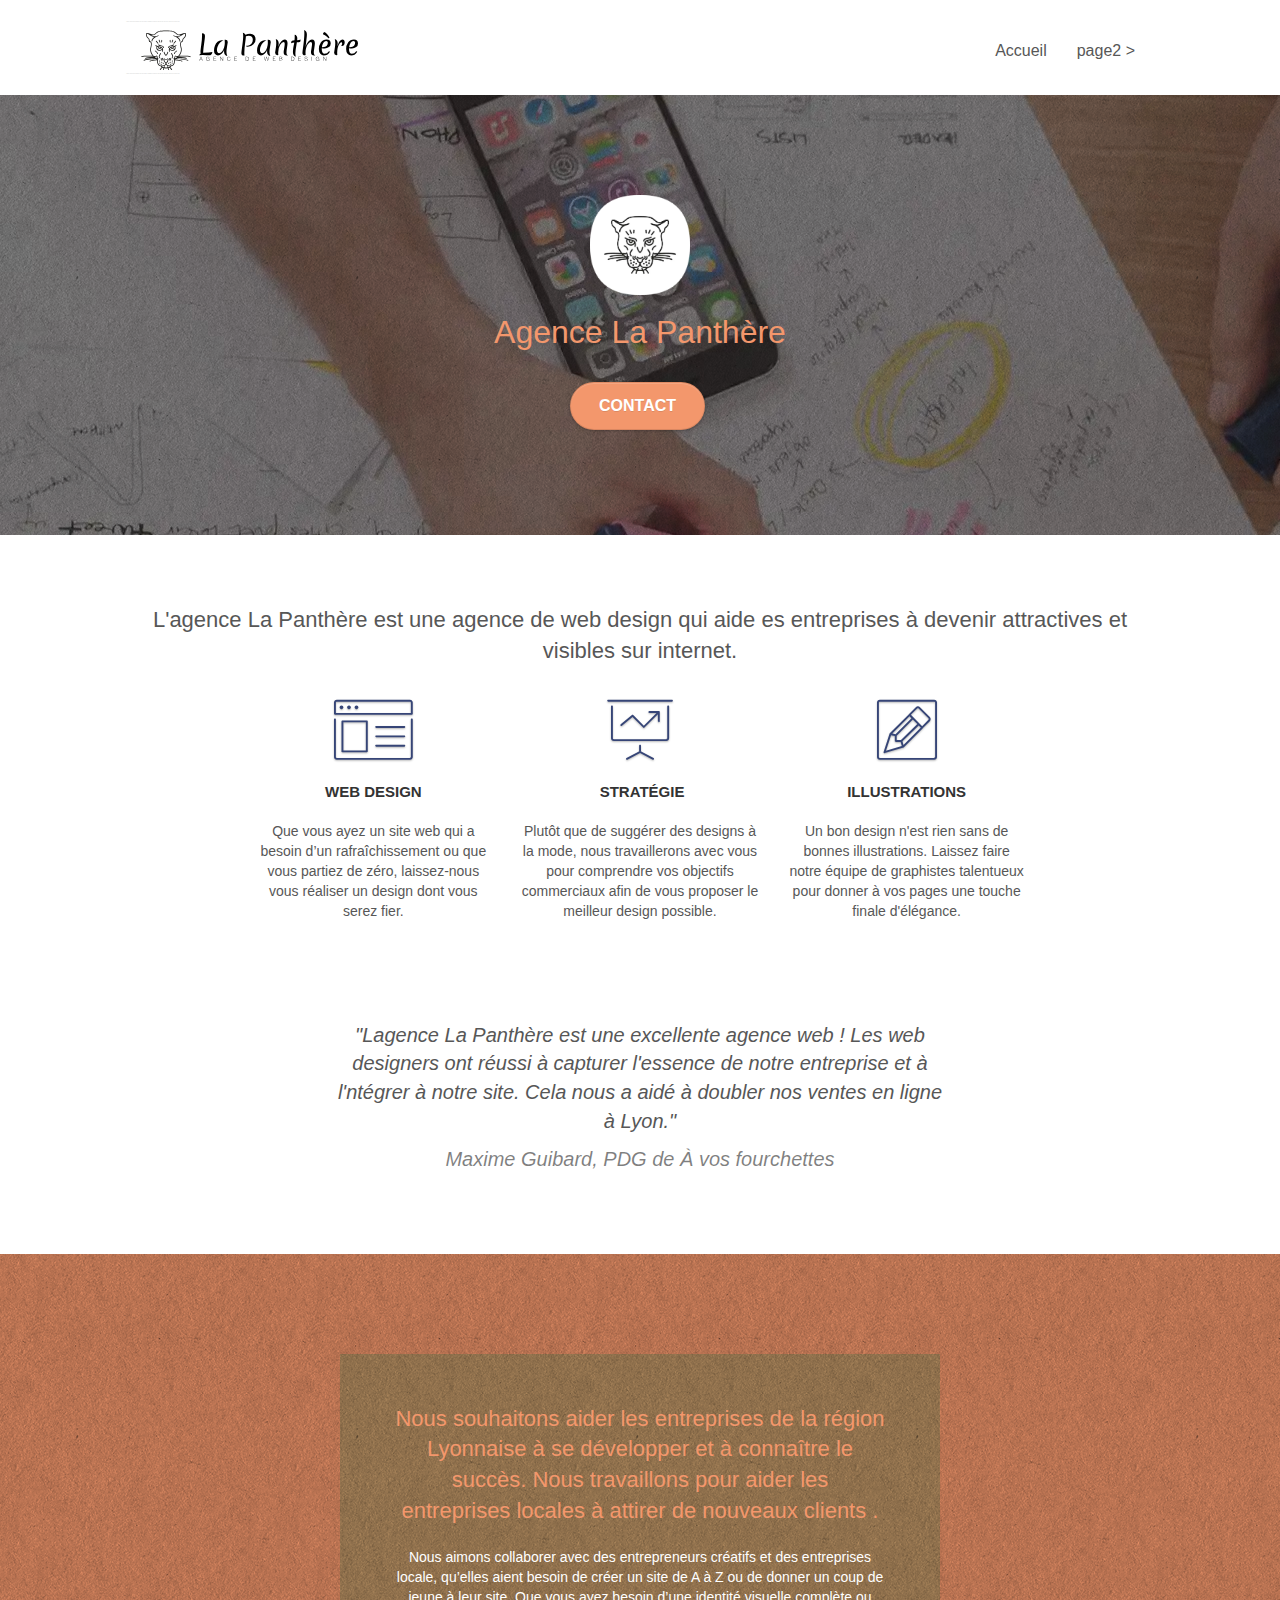
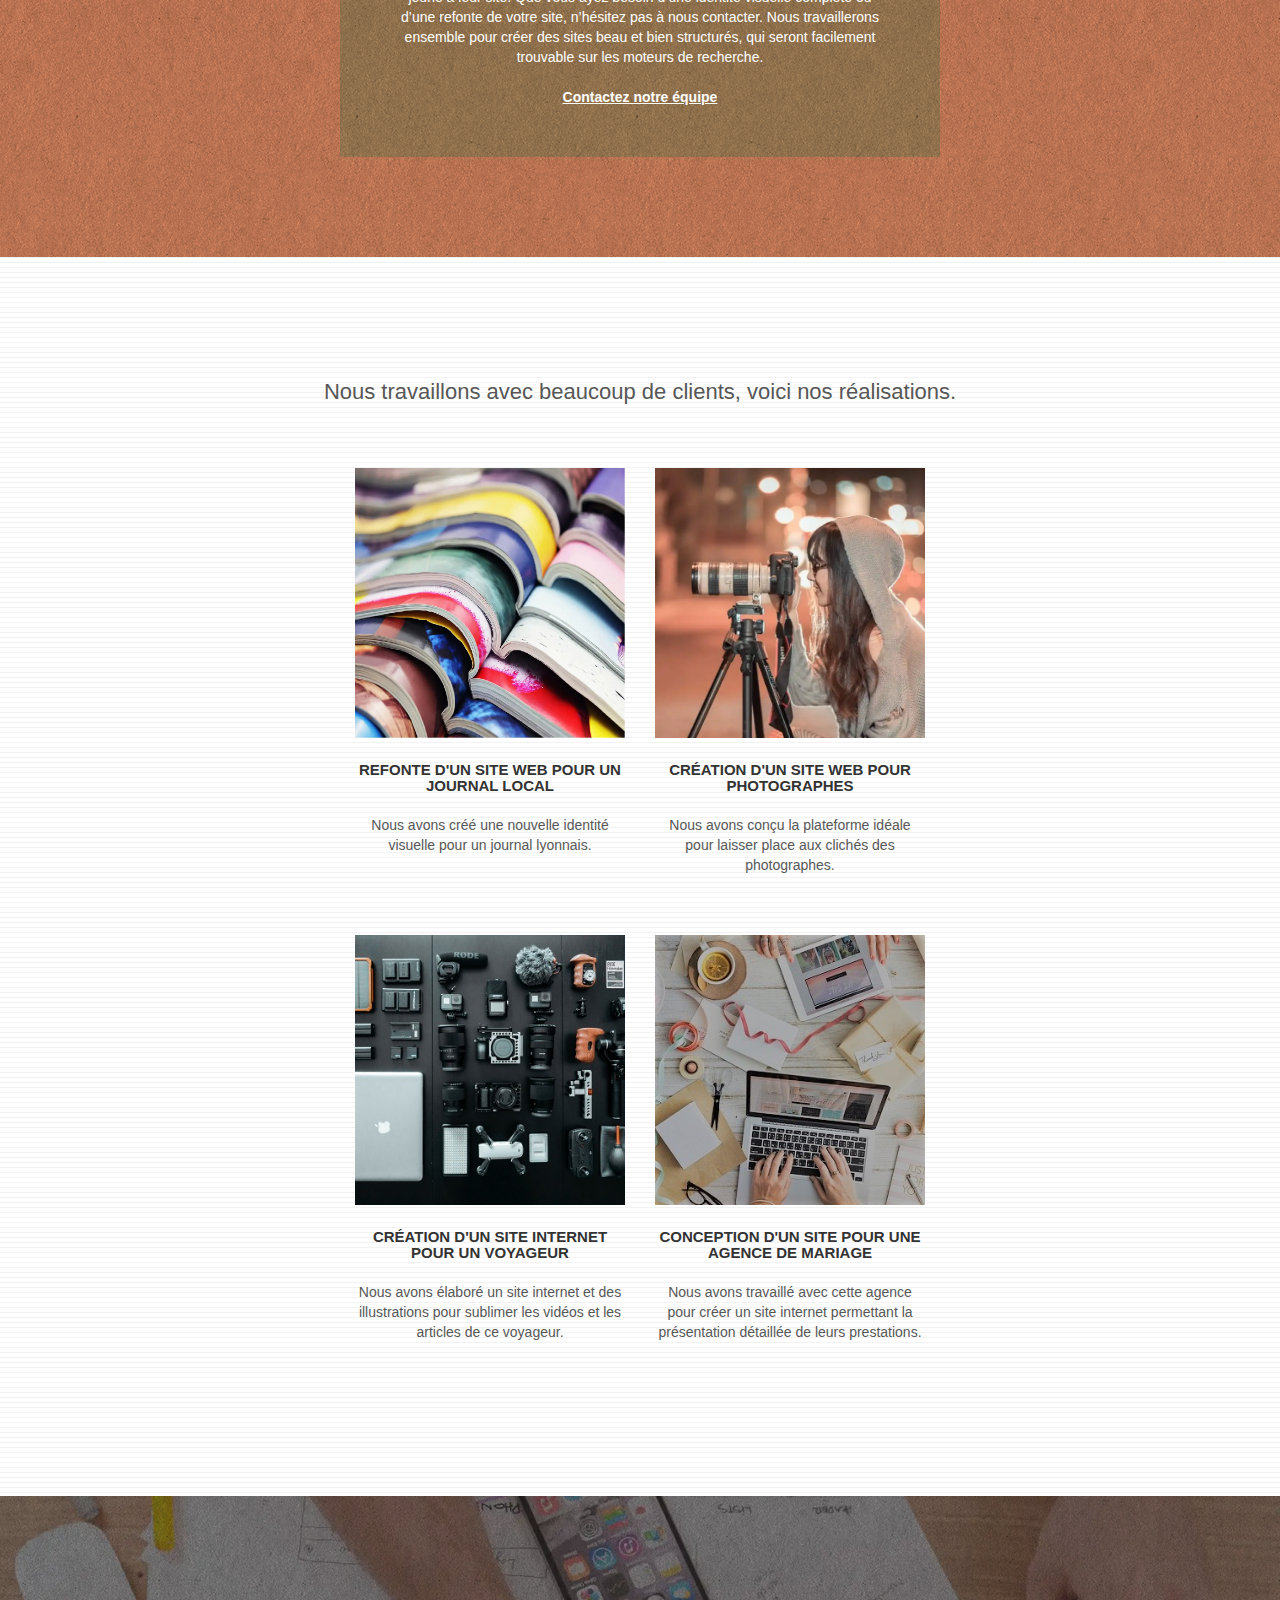
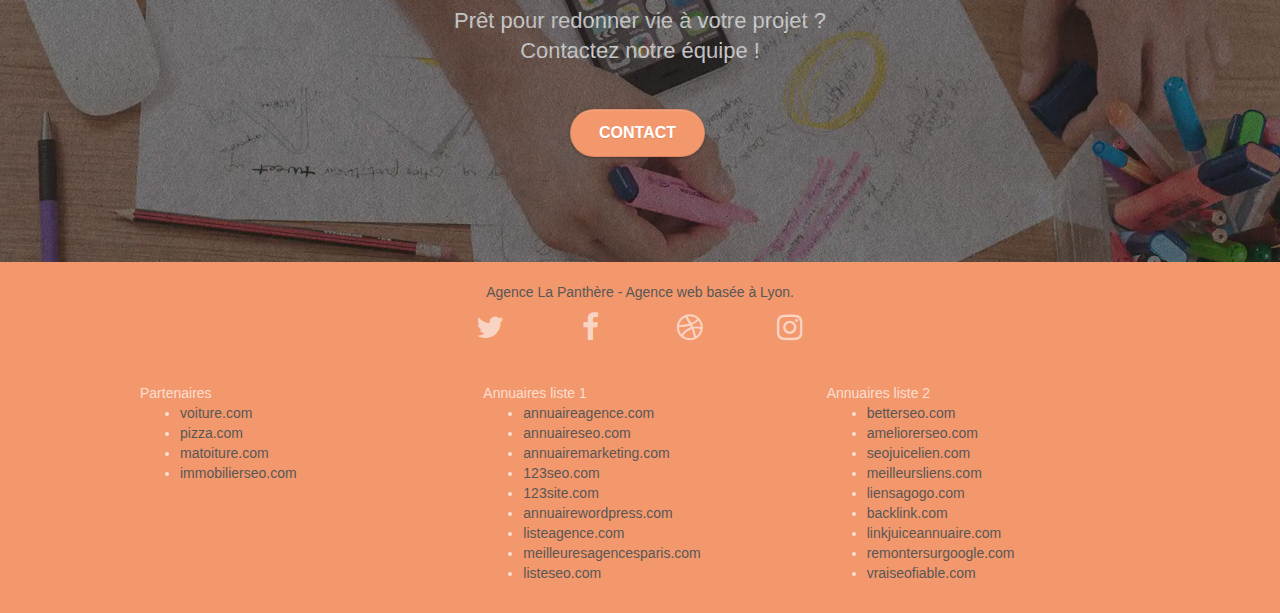
==== index.html @ f914ac9b "réorganisation des niveaux de titre:   index.html 	amélioration des contrastes de couleur:   style.c" ====
<!doctype html>
<html lang="fr">
<head>
    <meta charset="utf-8">
    <meta name="keywords" content="seo, google, site web, site internet, agence design paris, agence design, agence design,agence design,agence design,agence design,agence design,agence design,agence design,agence design">
    <meta name="description" content="L'agence La Panthère est une agence de web design qui aide les entreprises à devenir attractives et visibles sur internet. ">
    <meta name="viewport" content="width=device-width, initial-scale=1.0, viewport-fit=cover">
    <link rel="shortcut icon" type="image/png" href="favicon.jpg">
    
	<link rel="stylesheet" type="text/css" href="./css/bootstrap.css">
	<link rel="stylesheet" type="text/css" href="style.css">
	<link rel="stylesheet" type="text/css" href="./css/font-awesome.css">
	<link rel="stylesheet" type="text/css" href="./css/et-line.css">
	
    
	<script src="./js/jquery-2.1.0.js"></script>
	<script src="./js/bootstrap.js"></script>
	<script src="./js/blocs.js"></script>
	<script src="./js/jquery.touchSwipe.js" defer></script>
	<script src="./js/gmaps.js"></script>

    <title> La Panthère - Meilleur agence de web design pour votre entreprise </title>

    
<!-- Analytics -->
 
<!-- Analytics END -->
    
</head>
<body>
<!-- Principal conteneur -->
<div class="page-container">
    
<!-- bloc-0 -->
<div class="bloc bgc-white l-bloc " id="bloc-0">
	<div class="container bloc-sm">

		<nav class="navbar row">
			<div class="navbar-header">
				<div class="keywords" style="color:#cccccc;font-size:1px;">Agence web à paris, stratégie web, web design, illustrations, design de site web, site web, web, internet, site internet, site</div>
				<a class="navbar-brand" href="index.html"><img src="img/agence-la-panthere-monochrome.svg" alt="paris web design logo agence web meilleure agence" height="40" /></a>
				<div class="keywords" style="color:#cccccc;font-size:1px;">Agence web à paris, stratégie web, web design, illustrations, design de site web, site web, web, internet, site internet, site</div>
				<button id="nav-toggle" type="button" class="ui-navbar-toggle navbar-toggle" data-toggle="collapse" data-target=".navbar-1">
					<span class="sr-only">Toggle navigation</span><span class="icon-bar"></span><span class="icon-bar"></span><span class="icon-bar"></span>
				</button>
			</div>
			<div class="collapse navbar-collapse navbar-1 special-dropdown-nav">
				<ul class="site-navigation nav navbar-nav">
					<li>
						<a href="index.html">Accueil</a>
					</li>
					<li>
					</li>
					<li>
						<a href="page2.html">page2 &gt;</a>
					</li>
				</ul>
			</div>
		</nav>
	</div>
</div>
<!-- bloc-0 END -->

<!-- bloc-1-presentation -->
<div class="bloc bgc-dark-slate-blue bg-banniere d-bloc bg-t-edge bloc-bg-texture texture-paper b-parallax" id="bloc-1-hero">
	<div class="container bloc-lg">
		<div class="row tight-width-whitespace">
			<div class="col-sm-12">
				<img src="img/logo.webp" class="center-block image-resize-mode" width="100" alt="Agence La Panthère, agence web paris, création logo paris" />
				<h1 class="text-center hero-bloc-text tc-white ">
					Agence La Panthère
				</h1>
				<div class="text-center">
					<a href="page2.html" class="btn btn-lg btn-clean btn-rd cta-hero btn-atomic-tangerine" id="cta-hero">Contact</a>
				</div>
			</div>
		</div>
	</div>
</div>
<!-- bloc-1-presentation END -->

<!-- bloc-2-services -->
<div class="bloc bgc-white l-bloc" id="bloc-2-services">
	<div class="container bloc-md">
		<div class="row">
			<div class="col-sm-12 text-center">
				<h2>L'agence La Panthère est une agence de web design qui aide es entreprises à devenir attractives et visibles sur internet.</h2>
			</div>
		</div>
		<div class="row voffset-lg med-width-whitespace">
			<div class="col-sm-4">
				<div class="text-center">
					<span class="et-icon-browser sm-shadow icon-dark-slate-blue icons icon-lg"></span>
				</div>
				<h3 class="mg-md text-center">
					Web design
				</h3>
				<p class="text-center ">
					Que vous ayez un site web qui a besoin d&rsquo;un rafraîchissement ou que vous partiez de zéro, laissez-nous vous réaliser un design dont vous serez fier.
				</p>
			</div>
			<div class="col-sm-4">
				<div class="text-center">
					<span class="et-icon-presentation sm-shadow icon-dark-slate-blue icons icon-lg"></span>
				</div>
				<h3 class="mg-md text-center">
					&nbsp;Stratégie
				</h3>
				<p class="text-center ">
					Plutôt que de suggérer des designs à la mode, nous travaillerons avec vous pour comprendre vos objectifs commerciaux afin de vous proposer le meilleur design possible.<br>
					
				</p>
			</div>
			<div class="col-sm-4">
				<div class="text-center">
					<span class="et-icon-edit sm-shadow icon-dark-slate-blue icons icon-lg"></span>
				</div>
				<h3 class="mg-md text-center">
					Illustrations
				</h3>
				<p class="text-center ">
					Un bon design n'est rien sans de bonnes illustrations. Laissez faire notre équipe de graphistes talentueux pour donner à vos pages une touche finale d'élégance.
				</p>
			</div>
		</div>
		<div class="row voffset-lg voffset">
			<div class="col-xs-12 col-md-8 col-md-offset-2 text-center">
				<blockquote>
				<p>&quot;Lagence La Panthère est une excellente agence web ! Les web designers ont réussi à capturer l'essence de notre entreprise et à l'ntégrer à notre site. Cela nous a aidé à doubler nos ventes en ligne à Lyon.&quot;</p>
					
					<span class="citation_auteur">Maxime Guibard, PDG de À vos fourchettes</span>
				</blockquote>
			</div>
		</div>
	</div>
</div>
<!-- bloc-2-services END -->

<!-- bloc-3-what-i-do -->
<div class="bloc tc-white bgc-atomic-tangerine bg-presentation d-bloc bloc-bg-texture texture-paper b-parallax" id="bloc-3-what-i-do">
	<div class="container bloc-lg">
		<div class="row tight-width-whitespace black-background">
			<div class="col-sm-12">
				<h2 class="mg-md text-center tc-white">
					Nous souhaitons aider les entreprises de la région Lyonnaise à se développer et à connaître le succès. Nous travaillons pour aider les entreprises locales à attirer de nouveaux clients .<br>
				</h2>
				<p class="text-center white">
					Nous aimons collaborer avec des entrepreneurs créatifs et des entreprises locale, qu’elles aient besoin de créer un site de A à Z ou de donner un coup de jeune à leur site. Que vous ayez besoin d’une identité visuelle complète ou d’une refonte de votre site, n’hésitez pas à nous contacter. Nous travaillerons ensemble pour créer des sites beau et bien structurés, qui seront facilement trouvable sur les moteurs de recherche. <br><br><a class="ltc-white bold-link" href="page2.html">Contactez notre équipe</a><br>
				</p>
			</div>
		</div>
	</div>
</div>
<!-- bloc-3-what-i-do END -->

<!-- bloc-4-portfolio -->
<div class="bloc bgc-white bg-lines-h2-bg bg-repeat l-bloc" id="bloc-4-portfolio">
	<div class="container bloc-lg">
		<div class="row">
			<div class="col-sm-12 text-center">
				<h2>Nous travaillons avec beaucoup de clients, voici nos réalisations.</h2>
			</div>
		</div>
		<div class="row tight-width-whitespace portfolio-row">
			<div class="col-sm-6">
				<a href="#" data-lightbox="img/1.webp" data-gallery-id="gallery-1" data-caption="Refonte d'un site web pour un journal local" data-frame="snapshot-lb"><img src="img/1.webp" alt="paris web design logo agence web meilleure agence et refonte site web journal" class="img-responsive portfolio-thumb" /></a>
				<h3 class="mg-md text-center">
					Refonte d'un site web pour un journal local
				</h3>
				<p class="text-center">
					Nous avons créé une nouvelle identité visuelle pour un journal lyonnais.
				</p>
			</div>
			<div class="col-sm-6">
				<a href="#" data-lightbox="img/2.webp" data-gallery-id="gallery-1" data-caption="Création d'un site web pour photographes" data-frame="snapshot-lb"><img src="img/2.webp" class="img-responsive portfolio-thumb" alt="paris web design logo agence web meilleure agence, Création d'un site web pour photographes" /></a>
				<h3 class="mg-md text-center">
					Création d'un site web pour photographes
				</h3>
				<p class="text-center">
					Nous avons conçu la plateforme idéale pour laisser place aux clichés des photographes.
				</p>
			</div>
		</div>
		<div class="row tight-width-whitespace portfolio-row">
			<div class="col-sm-6">
				<a href="#" data-lightbox="img/3.webp" data-gallery-id="gallery-1" data-caption="Création d'un site internet pour un voyageur" data-frame="snapshot-lb"><img src="img/3.webp" class="img-responsive portfolio-thumb" alt="paris web design logo agence web meilleure agence, Création d'un site web pour voyageur"/></a>
				<h3 class="mg-md text-center">
					Création d'un site internet pour un voyageur
				</h3>
				<p class="text-center">
					Nous avons élaboré un site internet et des illustrations pour sublimer les vidéos et les articles de ce voyageur.
				</p>
			</div>
			<div class="col-sm-6">
				<a href="#" data-lightbox="img/4.webp" data-gallery-id="gallery-1" data-caption="Conception d'un site pour une agence de mariage" data-frame="snapshot-lb"><img src="img/4.webp" class="img-responsive portfolio-thumb" alt="paris web design logo agence web meilleure agence, Création d'un site web pour agence de mariage" /></a>
				<h3 class="mg-md text-center">
					Conception d'un site pour une agence de mariage
				</h3>
				<p class="text-center">
					Nous avons travaillé avec cette agence pour créer un site internet permettant la présentation détaillée de leurs prestations.
				</p>
			</div>
		</div>
	</div>
</div>
<!-- bloc-4-portfolio END -->

<!-- bloc-5-cta -->
<div class="bloc bgc-dark-slate-blue bg-banniere d-bloc bloc-bg-texture texture-paper" id="bloc-5-cta">
	<div class="container bloc-lg">
		<div class="row">
			<h2 class="mg-md text-center ltc-white">
				Prêt pour redonner vie à votre projet ?<br>Contactez notre équipe !
			</h2>
			<div class="col-sm-12 text-center">
				<a href="page2.html" class="btn btn-atomic-tangerine btn-clean btn-rd btn-lg cta-hero">Contact</a>
			</div>
		</div>
	</div>
</div>
<!-- bloc-5-cta END -->

<!-- Footer - bloc-8 -->
<div class="bloc bgc-atomic-tangerine d-bloc" id="bloc-8">
	<div class="container bloc-sm">
		<div class="row">
			<div class="col-sm-12">
				<p class="text-center">
					Agence La Panthère - Agence web basée à Lyon.<br>
				</p>
				<div class="row row-no-gutters social">
					<div class="col-sm-3">
						<div class="text-center">
							<a class="social" href="index.html"><span class="fa fa-twitter icon-md"></span></a>
						</div>
					</div>
					<div class="col-sm-3">
						<div class="text-center">
							<a class="social" href="index.html"><span class="fa fa-facebook icon-md"></span></a>
						</div>
					</div>
					<div class="col-sm-3">
						<div class="text-center">
							<a class="social" href="index.html"><span class="fa fa-dribbble icon-md"></span></a>
						</div>
					</div>
					<div class="col-sm-3">
						<div class="text-center">
							<a class="social" href="index.html"><span class="fa fa-instagram icon-md"></span></a>
						</div>
					</div>
					<div class="keywords" style="color:#F3976C;">Agence web à paris, stratégie web, web design, illustrations, design de site web, site web, web, internet, site internet, site</div>
				</div>
				<div class="row">
					<div class="col-sm-4">
						Partenaires
							<ul>
								<li><a href="voiture.com">voiture.com</a></li>
								<li><a href="pizza.com">pizza.com</a></li>
								<li><a href="matoiture.com">matoiture.com</a></li>
								<li><a href="immobilierseo.com">immobilierseo.com</a></li>
							</ul>		
					</div>
					<div class="col-sm-4">
						Annuaires liste 1
						<ul>
							<li><a href="annuaireagence.com">annuaireagence.com</a></li>
							<li><a href="annuaireseo.com">annuaireseo.com</a></li>
							<li><a href="annuairemarketing.com">annuairemarketing.com</a></li>
							<li><a href="123seoture.com">123seo.com</a></li>
							<li><a href="123site.com">123site.com</a></li>
							<li><a href="annuairewordpress.com">annuairewordpress.com</a></li>
							<li><a href="listeagence.com">listeagence.com</a></li>
							<li><a href="meilleuresagencesparis.com">meilleuresagencesparis.com</a></li>
							<li><a href="listeseo.com">listeseo.com</a></li>
						</ul>
					</div>
					<div class="col-sm-4">
						Annuaires liste 2
						<ul>
							<li><a href="betterseo.com">betterseo.com</a></li>
							<li><a href="ameliorerseo.com">ameliorerseo.com</a></li>
							<li><a href="seojuicelien.com">seojuicelien.com</a></li>
							<li><a href="meilleursliens.com">meilleursliens.com</a></li>
							<li><a href="liensagogo.com">liensagogo.com</a></li>
							<li><a href="backlink.com">backlink.com</a></li>
							<li><a href="linkjuiceannuaire.com">linkjuiceannuaire.com</a></li>
							<li><a href="remontersurgoogle.com">remontersurgoogle.com</a></li>
							<li><a href="vraiseofiable.com">vraiseofiable.com</a></li>
						</ul>
					</div>
				</div>
			</div>
		</div>
	</div>
</div>
<!-- Footer - bloc-8 END -->

</div>
<!-- Principal conteneur END -->
    

</body>
</html>
---- style.css ----
body {
    margin: 0;
    padding: 0;
    background: #FFF;
    overflow-x: hidden;
    -webkit-font-smoothing: antialiased;
    -moz-osx-font-smoothing: grayscale;
}

a,
button {
    transition: all .3s ease-in-out;
    outline: none!important;
}

a:hover {
    text-decoration: none;
    cursor: pointer;
}

#page-loading-blocs-notifaction {
    position: fixed;
    top: 0;
    bottom: 0;
    width: 100%;
    z-index: 100000;
    background: #FFFFFF url("img/pageload-spinner.gif") no-repeat center center;
}

.bloc {
    width: 100%;
    clear: both;
    background: 50% 50% no-repeat;
    padding: 0 50px;
    -webkit-background-size: cover;
    -moz-background-size: cover;
    -o-background-size: cover;
    background-size: cover;
    position: relative;
}

.bloc .container {
    padding-left: 0;
    padding-right: 0;
}

.bloc-lg {
    padding: 100px 50px;
}

.bloc-md {
    padding: 50px;
}

.bloc-sm {
    padding: 20px 50px;
}

.bg-center,
.bg-l-edge,
.bg-r-edge,
.bg-t-edge,
.bg-b-edge,
.bg-tl-edge,
.bg-bl-edge,
.bg-tr-edge,
.bg-br-edge,
.bg-repeat {
    -webkit-background-size: auto!important;
    -moz-background-size: auto!important;
    -o-background-size: auto!important;
    background-size: auto!important;
}

.bg-repeat {
    background: repeat;
}

.bg-t-edge {
    background: top no-repeat;
}

.bloc-bg-texture::before {
    content: "";
    background-size: 2px 2px;
    position: absolute;
    top: 0;
    bottom: 0;
    left: 0;
    right: 0;
}

.texture-paper::before {
    background: url("img/texture-paper.webp");
    background-size: 280px 280px;
}

.b-parallax {
    background-attachment: fixed;
}

.d-bloc {
    color: rgba(255, 255, 255, .7);
}

.d-bloc button:hover {
    color: rgba(255, 255, 255, .9);
}

.d-bloc .icon-round,
.d-bloc .icon-square,
.d-bloc .icon-rounded,
.d-bloc .icon-semi-rounded-a,
.d-bloc .icon-semi-rounded-b {
    border-color: rgba(255, 255, 255, .9);
}

.d-bloc .divider-h span {
    border-color: rgba(255, 255, 255, .2);
}

.d-bloc .a-btn,
.d-bloc .navbar a,
.d-bloc .navbar-brand,
.d-bloc a .icon-sm,
.d-bloc a .icon-md,
.d-bloc a .icon-lg,
.d-bloc a .icon-xl,
.d-bloc h1 a,
.d-bloc h2 a,
.d-bloc h3 a,
.d-bloc h4 a,
.d-bloc h5 a,
.d-bloc h6 a,
.d-bloc p a {
    color: rgba(255, 255, 255, .6);
}

.d-bloc .a-btn:hover,
.d-bloc .navbar a:hover,
.d-bloc .navbar-brand:hover,
.d-bloc a:hover .icon-sm,
.d-bloc a:hover .icon-md,
.d-bloc a:hover .icon-lg,
.d-bloc a:hover .icon-xl,
.d-bloc h1 a:hover,
.d-bloc h2 a:hover,
.d-bloc h3 a:hover,
.d-bloc h4 a:hover,
.d-bloc h5 a:hover,
.d-bloc h6 a:hover,
.d-bloc p a:hover {
    color: rgba(255, 255, 255, 1);
}

.d-bloc .navbar-toggle .icon-bar {
    background: rgba(255, 255, 255, 1);
}

.d-bloc .btn-wire,
.d-bloc .btn-wire:hover {
    color: rgba(255, 255, 255, 1);
    border-color: rgba(255, 255, 255, 1);
}

.d-bloc .panel {
    color: rgba(0, 0, 0, .5);
}

.d-bloc .panel button:hover {
    color: rgba(0, 0, 0, .7);
}

.d-bloc .panel icon {
    border-color: rgba(0, 0, 0, .7);
}

.d-bloc .panel .divider-h span {
    border-color: rgba(0, 0, 0, .1);
}

.d-bloc .panel .a-btn {
    color: rgba(0, 0, 0, .6);
}

.d-bloc .panel .a-btn:hover {
    color: rgba(0, 0, 0, 1);
}

.d-bloc .panel .btn-wire,
.d-bloc .panel .btn-wire:hover {
    color: rgba(0, 0, 0, .7);
    border-color: rgba(0, 0, 0, .3);
}

.d-bloc .panel,
.l-bloc {
    color: rgba(0, 0, 0, .5);
}

.d-bloc .panel button:hover,
.l-bloc button:hover {
    color: rgba(0, 0, 0, .7);
}

.l-bloc .icon-round,
.l-bloc .icon-square,
.l-bloc .icon-rounded,
.l-bloc .icon-semi-rounded-a,
.l-bloc .icon-semi-rounded-b {
    border-color: rgba(0, 0, 0, .7);
}

.d-bloc .panel .divider-h span,
.l-bloc .divider-h span {
    border-color: rgba(0, 0, 0, .1);
}

.d-bloc .panel .a-btn,
.l-bloc .a-btn,
.l-bloc .navbar a,
.l-bloc .navbar-brand,
.l-bloc a .icon-sm,
.l-bloc a .icon-md,
.l-bloc a .icon-lg,
.l-bloc a .icon-xl,
.l-bloc h1 a,
.l-bloc h2 a,
.l-bloc h3 a,
.l-bloc h4 a,
.l-bloc h5 a,
.l-bloc h6 a,
.l-bloc p a {
    color: rgba(0, 0, 0, .6);
}

.d-bloc .panel .a-btn:hover,
.l-bloc .a-btn:hover,
.l-bloc .navbar a:hover,
.l-bloc .navbar-brand:hover,
.l-bloc a:hover .icon-sm,
.l-bloc a:hover .icon-md,
.l-bloc a:hover .icon-lg,
.l-bloc a:hover .icon-xl,
.l-bloc h1 a:hover,
.l-bloc h2 a:hover,
.l-bloc h3 a:hover,
.l-bloc h4 a:hover,
.l-bloc h5 a:hover,
.l-bloc h6 a:hover,
.l-bloc p a:hover {
    color: rgba(0, 0, 0, 1);
}

.l-bloc .navbar-toggle .icon-bar {
    color: rgba(0, 0, 0, .6);
}

.d-bloc .panel .btn-wire,
.d-bloc .panel .btn-wire:hover,
.l-bloc .btn-wire,
.l-bloc .btn-wire:hover {
    color: rgba(0, 0, 0, .7);
    border-color: rgba(0, 0, 0, .3);
}

.voffset {
    margin-top: 30px;
}

.voffset-lg {
    margin-top: 80px;
}

.row-no-gutters {
    margin-right: 0;
    margin-left: 0;
}

.row.row-no-gutters > [class^="col-"],
.row.row-no-gutters > [class*=" col-"] {
    padding-right: 0;
    padding-left: 0;
}

#bloc-1-hero h1 {
    font-size: 32px;
}

.navbar {
    margin-bottom: 0;
    z-index: 1;
}

.navbar-brand {
    height: auto;
    padding: 3px 15px;
    font-size: 25px;
    font-weight: normal;
    font-weight: 600;
    line-height: 44px;
}

.navbar-brand img {
    max-height: 200px;
    margin: 0 5px 0 0;
    display: inline;
}

.navbar-brand img[src$=svg] {
    min-width: 100px;
}

.nav-center .navbar-brand img {
    margin: 0;
}

.navbar .nav {
    padding-top: 2px;
    margin-right: -16px;
    float: right;
    z-index: 1;
}

.nav > li {
    float: left;
    margin-top: 4px;
    font-size: 16px;
}

.navbar-nav .open .dropdown-menu > li > a {
    text-align: inherit;
}

.nav > li a:hover,
.nav > li a:focus {
    background: transparent;
}

.navbar-toggle {
    margin: 10px 10px 0 0;
    border: 0px;
}

.navbar-toggle:hover {
    background: transparent!important;
}

.navbar-toggle .icon-bar {
    background-color: rgba(0, 0, 0, .5);
    width: 26px;
}

.nav-invert .navbar .nav {
    float: left;
}

.nav-invert .navbar-header,
.nav-invert .navbar-brand {
    float: right;
    position: relative;
    z-index: 2;
}

@media (min-width: 768px) {
    .site-navigation {
        position: absolute;
        top: 50%;
        right: 20px;
        transform: translate(0, -50%);
        -webkit-transform: translateY(-50%);
    }
    .nav > li .dropdown-menu a,
    .nav > li .dropdown-menu a:hover {
        color: #484848;
    }
    .nav-invert .site-navigation {
        left: 0;
        right: 0;
    }
    .nav-center {
        text-align: center;
    }
    .nav-center .navbar-header {
        width: 100%;
    }
    .nav-center .navbar-header,
    .nav-center .navbar-brand,
    .nav-center .nav > li {
        float: none;
        display: inline-block;
    }
    .nav-center .site-navigation {
        position: relative;
        width: 100%;
        right: 0;
        margin-right: 0px;
        margin-top: 20px;
    }
    .nav-center.mini-nav .navbar-toggle {
        float: none;
        margin: 10px auto 0;
    }
}

.nav > li > .dropdown a {
    background: none!important;
    display: block;
    padding: 14px 15px;
}

nav .caret {
    margin: 0 5px;
}

.dropdown-menu .dropdown-menu {
    top: -8px;
    left: 100%;
}

.dropdown-menu .dropmenu-flow-right {
    top: 100%;
    left: 0;
    margin-left: -1px;
    border-top-left-radius: 0;
    border-top-right-radius: 0;
}

.dropdown-menu .dropdown span {
    border: 4px solid black;
    border-top-color: transparent;
    border-right-color: transparent;
    border-bottom-color: transparent;
    margin: 6px -5px 0 0!important;
    float: right;
}

.mg-md {
    margin-top: 10px;
    margin-bottom: 20px;
}

.mg-lg {
    margin-top: 10px;
    margin-bottom: 40px;
}

.btn {
    margin: 0 5px 5px 0;
}

.btn.pull-right {
    margin: 0 0 5px 5px;
}

.btn-d,
.btn-d:hover,
.btn-d:focus {
    color: #FFF;
    background: rgba(0, 0, 0, .3);
}

button {
    outline: none!important;
}

.btn-rd {
    border-radius: 40px;
}

.btn-clean {
    border: 1px solid rgba(0, 0, 0, .08);
    border-bottom-color: rgba(0, 0, 0, .1);
    text-shadow: 0 1px 0 rgba(0, 0, 1, .1);
    box-shadow: 0 1px 3px rgba(0, 0, 1, .25), inset 0 1px 0 0 rgba(255, 255, 255, .15);
}

.icon-md {
    font-size: 30px!important;
}

.icon-lg {
    font-size: 60px!important;
}

.sm-shadow {
    text-shadow: 0 1px 2px rgba(0, 0, 0, .3);
}

.panel-sq,
.panel-sq .panel-heading,
.panel-sq .panel-footer {
    border-radius: 0;
}

.panel-rd {
    border-radius: 30px;
}

.panel-rd .panel-heading {
    border-radius: 29px 29px 0 0;
}

.panel-rd .panel-footer {
    border-radius: 0 0 29px 29px;
}

.form-control {
    border-color: rgba(0, 0, 0, .1);
    box-shadow: none;
}

.scrollToTop {
    width: 40px;
    height: 40px;
    position: fixed;
    bottom: 20px;
    right: 20px;
    opacity: 0;
    z-index: 500;
    transition: all .3s ease-in-out;
}

.scrollToTop span {
    margin-top: 6px;
}

.showScrollTop {
    font-size: 14px;
    opacity: 1;
}

a[data-lightbox] {
    position: relative;
    display: block;
    text-align: center;
}

a[data-lightbox]:hover::before {
    content: "+";
    font-family: "HelveticaNeue-Light", "Helvetica Neue Light", "Helvetica Neue", Helvetica, Arial;
    font-size: 32px;
    width: 50px;
    height: 50px;
    margin-left: -25px;
    border-radius: 50%;
    background: rgba(0, 0, 0, .6);
    color: #FFF;
    font-weight: 100;
    z-index: 1;
    position: absolute;
    top: 50%;
    transform: translateY(-50%);
    -webkit-transform: translateY(-50%);
}

a[data-lightbox]:hover img {
    opacity: 0.6;
    -webkit-animation-fill-mode: none;
    animation-fill-mode: none;
}

#lightbox-modal {
    display: flex;
    align-items: center;
}

#lightbox-modal .modal-dialog {
    width: 90%;
    max-width: 900px;
    margin: 0 auto 0;
}

#lightbox-modal .modal-dialog img {
    max-height: 90vh;
    margin: 0 auto;
}

.lightbox-caption {
    padding: 20px;
    color: #FFF;
    background: rgba(0, 0, 0, .5);
    position: absolute;
    left: 15px;
    right: 15px;
    bottom: 5px;
}

.close-lightbox {
    color: #FFF;
    font-size: 30px;
    position: absolute;
    top: 20px;
    right: 20px;
    z-index: 20;
    background: rgba(0, 0, 0, .5);
    border: none;
    line-height: 30px;
    padding: 0 9px 5px;
    opacity: 0.3;
}

.close-lightbox:hover,
.next-lightbox:hover,
.prev-lightbox:hover {
    opacity: 1.0;
    color: #FFF;
}

.next-lightbox,
.prev-lightbox {
    font-size: 20px;
    color: rgba(255, 255, 255, .9);
    background: rgba(0, 0, 0, .5);
    transition: all .2s ease-in-out;
    position: absolute;
    top: 45%;
    z-index: 1;
    opacity: 0.4;
}

.next-lightbox {
    padding: 6px 8px 1px 13px;
    right: 25px;
}

.prev-lightbox {
    padding: 6px 13px 1px 10px;
    left: 25px;
}

.snapshot-lb .modal-body {
    padding-bottom: 45px;
}

.snapshot-lb .lightbox-caption {
    padding: 0;
    color: rgba(0, 0, 0, .5);
    background: none;
}

h1,
h2,
h3,
h4,
h5,
h6,
p,
label,
.btn,
a {
    font-family: "helvetica";
    font-weight: 400;
    color: #575757!important;
}

.container {
    max-width: 1000px;
}

.hero-bloc-text {
    font-size: 38px;
}

.hero-bloc-text-sub {
    font-size: 36px;
}

.statement-bloc-text {
    line-height: 26px;
    font-style: italic;
    font-size: 20px;
    text-align: center;
    font-weight: lighter;
    max-width: 520px;
    margin: auto auto auto auto;
}

p {
    font-size: 14px;
}

.tight-width-whitespace {
    max-width: 600px;
    margin: auto auto auto auto;
}

.h1 {
    font-size: 20px;
    font-family: "Open Sans";
}

.cta-hero {
    margin-top: 22px;
    color: #FFFFFF!important;
    text-transform: uppercase;
    padding: 12px 28px 12px 28px;
    font-size: 16px;
    font-weight: 700;
}

.social {
    max-width: 400px;
    margin: auto auto auto auto;
}

h2 {
    font-size: 22px;
    line-height: 1.4em;
}

h3 {
    font-size: 15px;
    text-transform: uppercase;
    font-weight: 700;
    color: #333333!important;
}

.med-width-whitespace {
    max-width: 800px;
    margin: auto auto auto auto;
    box-shadow: 0px 0px 0px #000000;
}

h1 {
    color: #333333!important;
}

h4 {
    color: #333333!important;
}

.icons {
    margin-bottom: 14px;
    margin-top: 24px;
}

.white {
    color: #FFFFFF!important;
}

.portfolio-thumb {
    margin-bottom: 24px;
}

.portfolio-row {
    margin-bottom: 44px;
    margin-top: 50px;
}

.avatar {
    box-shadow: 0px 4px 9px rgba(0, 0, 0, 0.3);
}

.black-background {
    background-color: rgba(165, 147, 99, 0.7);
    padding: 40px 40px 40px 40px;
}

.bold-link {
    font-weight: 900;
    text-decoration: underline!important;
}

.bgc-white {
    background-color: #FFFFFF;
}

.bgc-dark-slate-blue {
    background-color: #364577;
}

.bgc-atomic-tangerine {
    background-color: #F3976C;
}

.tc-white {
    color: #F3976C!important;
}

.btn-atomic-tangerine {
    background: #F3976C;
    color: #FFFFFF!important;
}

.btn-atomic-tangerine:hover {
    background: #c27956!important;
    color: #FFFFFF!important;
}

.ltc-white {
    color: #FFFFFF!important;
}

.ltc-white:hover {
    color: #cccccc!important;
}

.ltc-atomic-tangerine {
    color: #F3976C!important;
}

.ltc-atomic-tangerine:hover {
    color: #c27956!important;
}

.icon-dark-slate-blue {
    color: #364577!important;
    border-color: #364577!important;
}

.bg-dots-bg {
    background-image: url("img/dots-bg.png");
}

.bg-lines-h2-bg {
    background-image: url("img/lines-h2-bg.png");
}

.bg-banniere {
    background-image: url("img/agence-la-panthere.webp");
}

.bg-presentation {
    background-image: url("img/image-de-presentation.webp");
}

@media (max-width: 1024px) {
    .bloc {
        padding-left: 20px;
        padding-right: 20px;
    }
    .bloc.full-width-bloc,
    .bloc-tile-2.full-width-bloc .container,
    .bloc-tile-3.full-width-bloc .container,
    .bloc-tile-4.full-width-bloc .container {
        padding-left: 0;
        padding-right: 0;
    }
}

@media (max-width: 992px) and (min-width: 768px) {
    .navbar .nav {
        max-width: 80%
    }
    .nav-center.navbar .nav {
        max-width: 100%
    }
}

@media only screen and (min-device-width: 768px) and (max-device-width: 1024px) and (orientation: landscape) {
    .b-parallax {
        background-attachment: scroll;
    }
}

@media only screen and (min-device-width: 1024px) and (max-device-width: 1366px) and (-webkit-min-device-pixel-ratio: 1.5) {
    .b-parallax {
        background-attachment: scroll;
    }
}

@media (max-width: 991px) {
    .container {
        width: 100%;
    }
    .b-parallax {
        background-attachment: scroll;
    }
    .page-container,
    #hero-bloc {
        overflow-x: hidden;
        position: relative;
    }
    .bloc {
        padding-left: constant(safe-area-inset-left);
        padding-right: constant(safe-area-inset-right);
    }
    .bloc-group,
    .bloc-group .bloc {
        display: block;
        width: 100%;
    }
    .bloc-fill-screen .fill-bloc-top-edge,
    .bloc-fill-screen .fill-bloc-bottom-edge {
        padding: 0 20px;
        padding-left: constant(safe-area-inset-left);
        padding-right: constant(safe-area-inset-right);
    }
}

@media (max-width: 767px) {
    .page-container {
        overflow-x: hidden;
        position: relative;
    }
    h1,
    h2,
    h3,
    h4,
    h5,
    h6,
    p,
    #disqus_thread {
        padding-left: 10px!important;
        padding-right: 10px!important;
    }
    .b-parallax {
        background-attachment: scroll;
    }
    .navbar .nav {
        padding-top: 0;
        border-top: 1px solid rgba(0, 0, 0, .2);
        float: none!important;
    }
    .navbar.row {
        margin-left: 0;
        margin-right: 0;
    }
    .site-navigation {
        position: inherit;
        transform: none;
        -webkit-transform: none;
        -ms-transform: none;
    }
    .nav > li {
        margin-top: 0;
        border-bottom: 1px solid rgba(0, 0, 0, .1);
        background: rgba(0, 0, 0, .05);
        text-align: left;
        padding-left: 15px;
        width: 100%;
    }
    .nav > li:hover {
        background: rgba(0, 0, 0, .08);
    }
    .dropdown .dropdown a .caret {
        float: none;
        margin: 5px 0 0 10px!important;
        border: 4px solid black;
        border-bottom-color: transparent;
        border-right-color: transparent;
        border-left-color: transparent;
    }
    #hero-bloc .navbar .nav {
        background: rgba(0, 0, 0, .8);
    }
    #hero-bloc .navbar .nav a {
        color: rgba(255, 255, 255, .6);
    }
    .hero {
        padding: 50px 0;
    }
    .hero-nav {
        left: -1px;
        right: -1px;
    }
    .navbar-collapse {
        padding: 0;
        overflow-x: hidden;
        -webkit-box-shadow: none;
        box-shadow: none;
    }
    .navbar-brand img {
        max-height: 40px;
        width: auto;
    }
    .nav-invert .navbar-header {
        float: none;
        width: 100%;
    }
    .nav-invert .navbar-toggle {
        float: left;
        margin-left: 10px;
    }
    .bloc {
        padding-left: 0;
        padding-right: 0;
    }
    .bloc-xxl,
    .bloc-xl,
    .bloc-lg {
        padding: 40px 0;
    }
    .bloc-sm,
    .bloc-md {
        padding-left: 0;
        padding-right: 0;
    }
    .bloc-tile-2 .container,
    .bloc-tile-3 .container,
    .bloc-tile-4 .container,
    .bloc-fill-screen .fill-bloc-top-edge,
    .bloc-fill-screen .fill-bloc-bottom-edge {
        padding-left: 0;
        padding-right: 0;
    }
    .a-block {
        padding: 0 10px;
    }
    .btn-dwn {
        display: none;
    }
    .voffset {
        margin-top: 5px;
    }
    .voffset-md {
        margin-top: 20px;
    }
    .voffset-lg {
        margin-top: 30px;
    }
    form {
        padding: 5px;
    }
    .close-lightbox {
        display: inline-block;
    }
    .blocsapp-device-iphone5 {
        background-size: 216px 425px;
        padding-top: 60px;
        width: 216px;
        height: 425px;
    }
    .blocsapp-device-iphone5 img {
        width: 180px;
        height: 320px;
    }
}

blockquote p{
    font-size: 20px;
    font-style: italic;
}

.citation_auteur{
    font-size: 20px;
    font-style: italic;
}

@media (max-width: 400px) {
    .bloc {
        padding-left: 0;
        padding-right: 0;
    }
}

@media (max-width: 767px) {
    .bloc-mob-center-text {
        text-align: center;
    }
}
---- css/et-line.css ----
@font-face {
    font-family: et-line;
    src: url(../fonts/et-line.eot);
    src: url(../fonts/et-line.eot?#iefix) format('embedded-opentype'), url(../fonts/et-line.woff) format('woff'), url(../fonts/et-line.ttf) format('truetype'), url(../fonts/et-line.svg#et-line) format('svg');
    font-weight: 400;
    font-style: normal
}

.et-icon-adjustments,
.et-icon-alarmclock,
.et-icon-anchor,
.et-icon-aperture,
.et-icon-attachment,
.et-icon-bargraph,
.et-icon-basket,
.et-icon-beaker,
.et-icon-bike,
.et-icon-book-open,
.et-icon-briefcase,
.et-icon-browser,
.et-icon-calendar,
.et-icon-camera,
.et-icon-caution,
.et-icon-chat,
.et-icon-circle-compass,
.et-icon-clipboard,
.et-icon-clock,
.et-icon-cloud,
.et-icon-compass,
.et-icon-desktop,
.et-icon-dial,
.et-icon-document,
.et-icon-documents,
.et-icon-download,
.et-icon-dribbble,
.et-icon-edit,
.et-icon-envelope,
.et-icon-expand,
.et-icon-facebook,
.et-icon-flag,
.et-icon-focus,
.et-icon-gears,
.et-icon-genius,
.et-icon-gift,
.et-icon-global,
.et-icon-globe,
.et-icon-googleplus,
.et-icon-grid,
.et-icon-happy,
.et-icon-hazardous,
.et-icon-heart,
.et-icon-hotairballoon,
.et-icon-hourglass,
.et-icon-key,
.et-icon-laptop,
.et-icon-layers,
.et-icon-lifesaver,
.et-icon-lightbulb,
.et-icon-linegraph,
.et-icon-linkedin,
.et-icon-lock,
.et-icon-magnifying-glass,
.et-icon-map,
.et-icon-map-pin,
.et-icon-megaphone,
.et-icon-mic,
.et-icon-mobile,
.et-icon-newspaper,
.et-icon-notebook,
.et-icon-paintbrush,
.et-icon-paperclip,
.et-icon-pencil,
.et-icon-phone,
.et-icon-picture,
.et-icon-pictures,
.et-icon-piechart,
.et-icon-presentation,
.et-icon-pricetags,
.et-icon-printer,
.et-icon-profile-female,
.et-icon-profile-male,
.et-icon-puzzle,
.et-icon-quote,
.et-icon-recycle,
.et-icon-refresh,
.et-icon-ribbon,
.et-icon-rss,
.et-icon-sad,
.et-icon-scissors,
.et-icon-scope,
.et-icon-search,
.et-icon-shield,
.et-icon-speedometer,
.et-icon-strategy,
.et-icon-streetsign,
.et-icon-tablet,
.et-icon-target,
.et-icon-telescope,
.et-icon-toolbox,
.et-icon-tools,
.et-icon-tools-2,
.et-icon-trophy,
.et-icon-tumblr,
.et-icon-twitter,
.et-icon-upload,
.et-icon-video,
.et-icon-wallet,
.et-icon-wine {
    font-family: et-line;
    speak: none;
    font-style: normal;
    font-weight: 400;
    font-variant: normal;
    text-transform: none;
    line-height: 1;
    -webkit-font-smoothing: antialiased;
    -moz-osx-font-smoothing: grayscale;
    display: inline-block
}

.et-icon-mobile:before {
    content: "\e000"
}

.et-icon-laptop:before {
    content: "\e001"
}

.et-icon-desktop:before {
    content: "\e002"
}

.et-icon-tablet:before {
    content: "\e003"
}

.et-icon-phone:before {
    content: "\e004"
}

.et-icon-document:before {
    content: "\e005"
}

.et-icon-documents:before {
    content: "\e006"
}

.et-icon-search:before {
    content: "\e007"
}

.et-icon-clipboard:before {
    content: "\e008"
}

.et-icon-newspaper:before {
    content: "\e009"
}

.et-icon-notebook:before {
    content: "\e00a"
}

.et-icon-book-open:before {
    content: "\e00b"
}

.et-icon-browser:before {
    content: "\e00c"
}

.et-icon-calendar:before {
    content: "\e00d"
}

.et-icon-presentation:before {
    content: "\e00e"
}

.et-icon-picture:before {
    content: "\e00f"
}

.et-icon-pictures:before {
    content: "\e010"
}

.et-icon-video:before {
    content: "\e011"
}

.et-icon-camera:before {
    content: "\e012"
}

.et-icon-printer:before {
    content: "\e013"
}

.et-icon-toolbox:before {
    content: "\e014"
}

.et-icon-briefcase:before {
    content: "\e015"
}

.et-icon-wallet:before {
    content: "\e016"
}

.et-icon-gift:before {
    content: "\e017"
}

.et-icon-bargraph:before {
    content: "\e018"
}

.et-icon-grid:before {
    content: "\e019"
}

.et-icon-expand:before {
    content: "\e01a"
}

.et-icon-focus:before {
    content: "\e01b"
}

.et-icon-edit:before {
    content: "\e01c"
}

.et-icon-adjustments:before {
    content: "\e01d"
}

.et-icon-ribbon:before {
    content: "\e01e"
}

.et-icon-hourglass:before {
    content: "\e01f"
}

.et-icon-lock:before {
    content: "\e020"
}

.et-icon-megaphone:before {
    content: "\e021"
}

.et-icon-shield:before {
    content: "\e022"
}

.et-icon-trophy:before {
    content: "\e023"
}

.et-icon-flag:before {
    content: "\e024"
}

.et-icon-map:before {
    content: "\e025"
}

.et-icon-puzzle:before {
    content: "\e026"
}

.et-icon-basket:before {
    content: "\e027"
}

.et-icon-envelope:before {
    content: "\e028"
}

.et-icon-streetsign:before {
    content: "\e029"
}

.et-icon-telescope:before {
    content: "\e02a"
}

.et-icon-gears:before {
    content: "\e02b"
}

.et-icon-key:before {
    content: "\e02c"
}

.et-icon-paperclip:before {
    content: "\e02d"
}

.et-icon-attachment:before {
    content: "\e02e"
}

.et-icon-pricetags:before {
    content: "\e02f"
}

.et-icon-lightbulb:before {
    content: "\e030"
}

.et-icon-layers:before {
    content: "\e031"
}

.et-icon-pencil:before {
    content: "\e032"
}

.et-icon-tools:before {
    content: "\e033"
}

.et-icon-tools-2:before {
    content: "\e034"
}

.et-icon-scissors:before {
    content: "\e035"
}

.et-icon-paintbrush:before {
    content: "\e036"
}

.et-icon-magnifying-glass:before {
    content: "\e037"
}

.et-icon-circle-compass:before {
    content: "\e038"
}

.et-icon-linegraph:before {
    content: "\e039"
}

.et-icon-mic:before {
    content: "\e03a"
}

.et-icon-strategy:before {
    content: "\e03b"
}

.et-icon-beaker:before {
    content: "\e03c"
}

.et-icon-caution:before {
    content: "\e03d"
}

.et-icon-recycle:before {
    content: "\e03e"
}

.et-icon-anchor:before {
    content: "\e03f"
}

.et-icon-profile-male:before {
    content: "\e040"
}

.et-icon-profile-female:before {
    content: "\e041"
}

.et-icon-bike:before {
    content: "\e042"
}

.et-icon-wine:before {
    content: "\e043"
}

.et-icon-hotairballoon:before {
    content: "\e044"
}

.et-icon-globe:before {
    content: "\e045"
}

.et-icon-genius:before {
    content: "\e046"
}

.et-icon-map-pin:before {
    content: "\e047"
}

.et-icon-dial:before {
    content: "\e048"
}

.et-icon-chat:before {
    content: "\e049"
}

.et-icon-heart:before {
    content: "\e04a"
}

.et-icon-cloud:before {
    content: "\e04b"
}

.et-icon-upload:before {
    content: "\e04c"
}

.et-icon-download:before {
    content: "\e04d"
}

.et-icon-target:before {
    content: "\e04e"
}

.et-icon-hazardous:before {
    content: "\e04f"
}

.et-icon-piechart:before {
    content: "\e050"
}

.et-icon-speedometer:before {
    content: "\e051"
}

.et-icon-global:before {
    content: "\e052"
}

.et-icon-compass:before {
    content: "\e053"
}

.et-icon-lifesaver:before {
    content: "\e054"
}

.et-icon-clock:before {
    content: "\e055"
}

.et-icon-aperture:before {
    content: "\e056"
}

.et-icon-quote:before {
    content: "\e057"
}

.et-icon-scope:before {
    content: "\e058"
}

.et-icon-alarmclock:before {
    content: "\e059"
}

.et-icon-refresh:before {
    content: "\e05a"
}

.et-icon-happy:before {
    content: "\e05b"
}

.et-icon-sad:before {
    content: "\e05c"
}

.et-icon-facebook:before {
    content: "\e05d"
}

.et-icon-twitter:before {
    content: "\e05e"
}

.et-icon-googleplus:before {
    content: "\e05f"
}

.et-icon-rss:before {
    content: "\e060"
}

.et-icon-tumblr:before {
    content: "\e061"
}

.et-icon-linkedin:before {
    content: "\e062"
}

.et-icon-dribbble:before {
    content: "\e063"
}
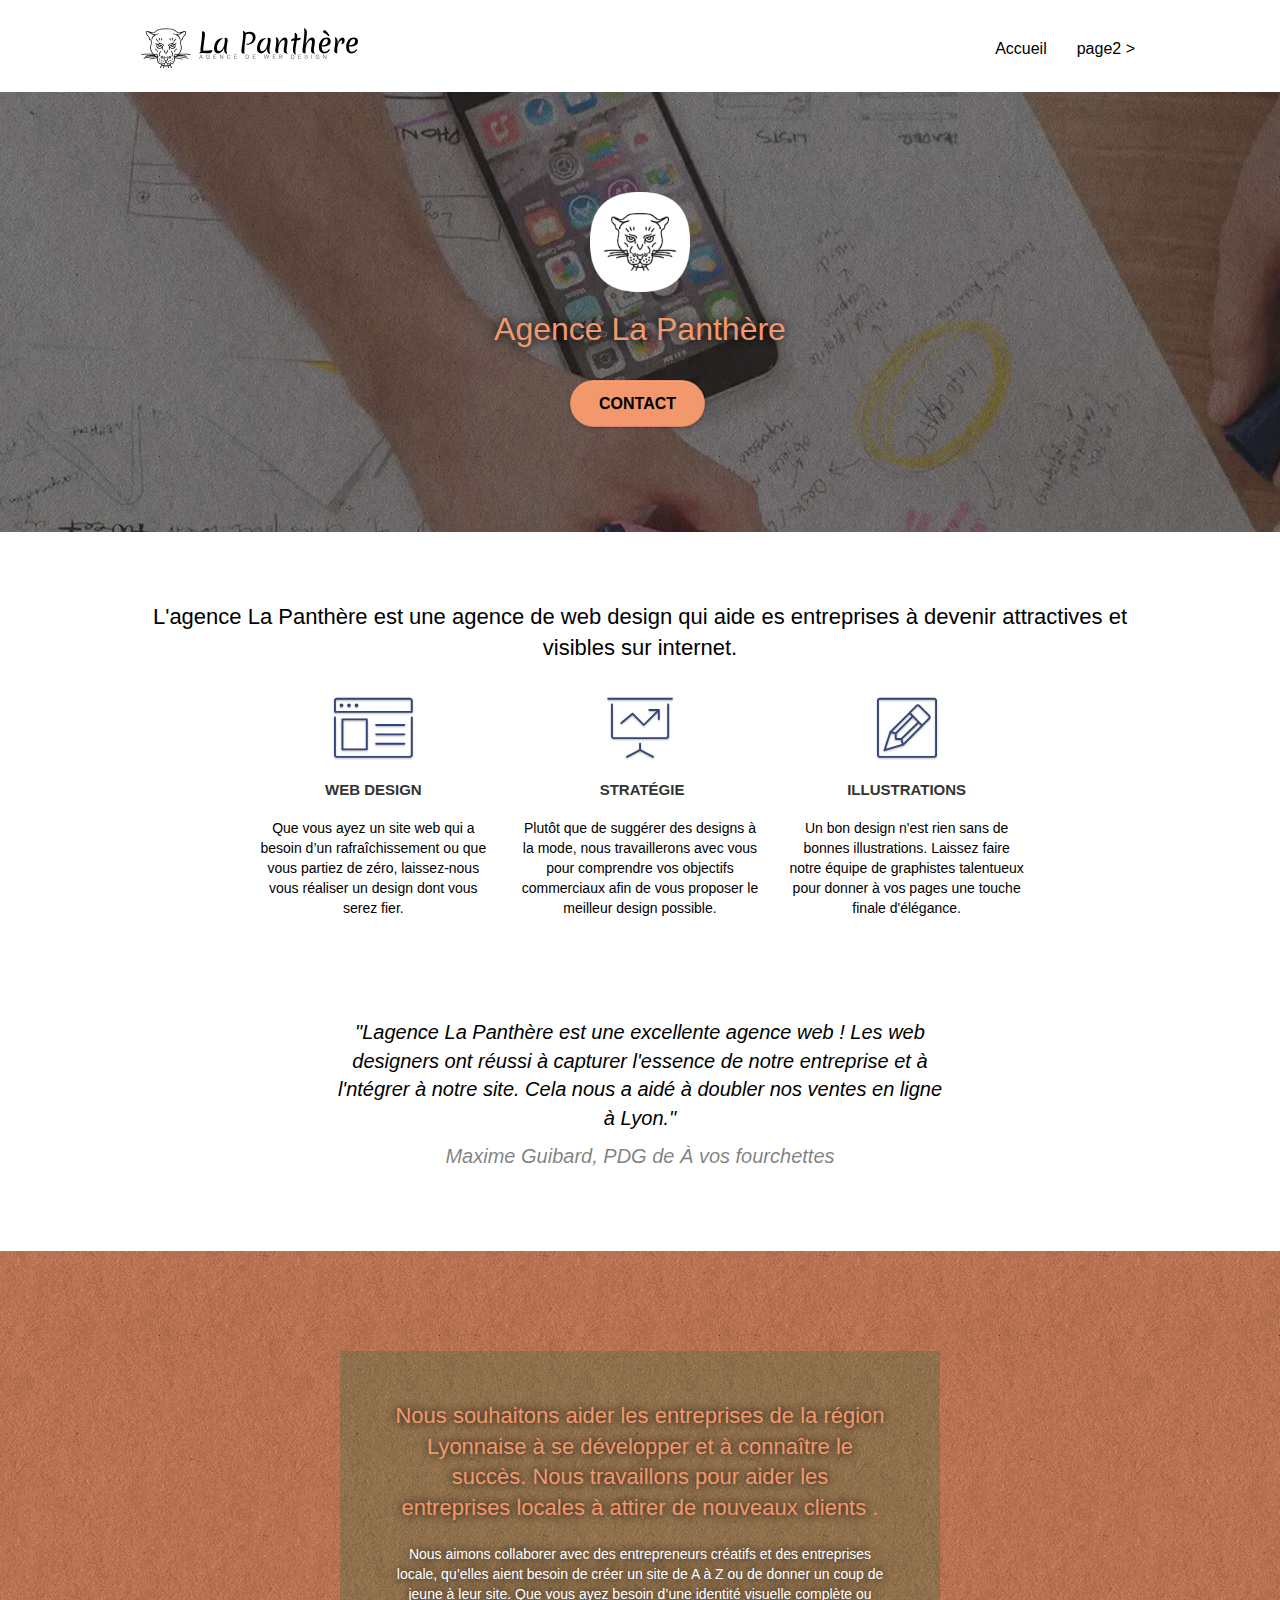
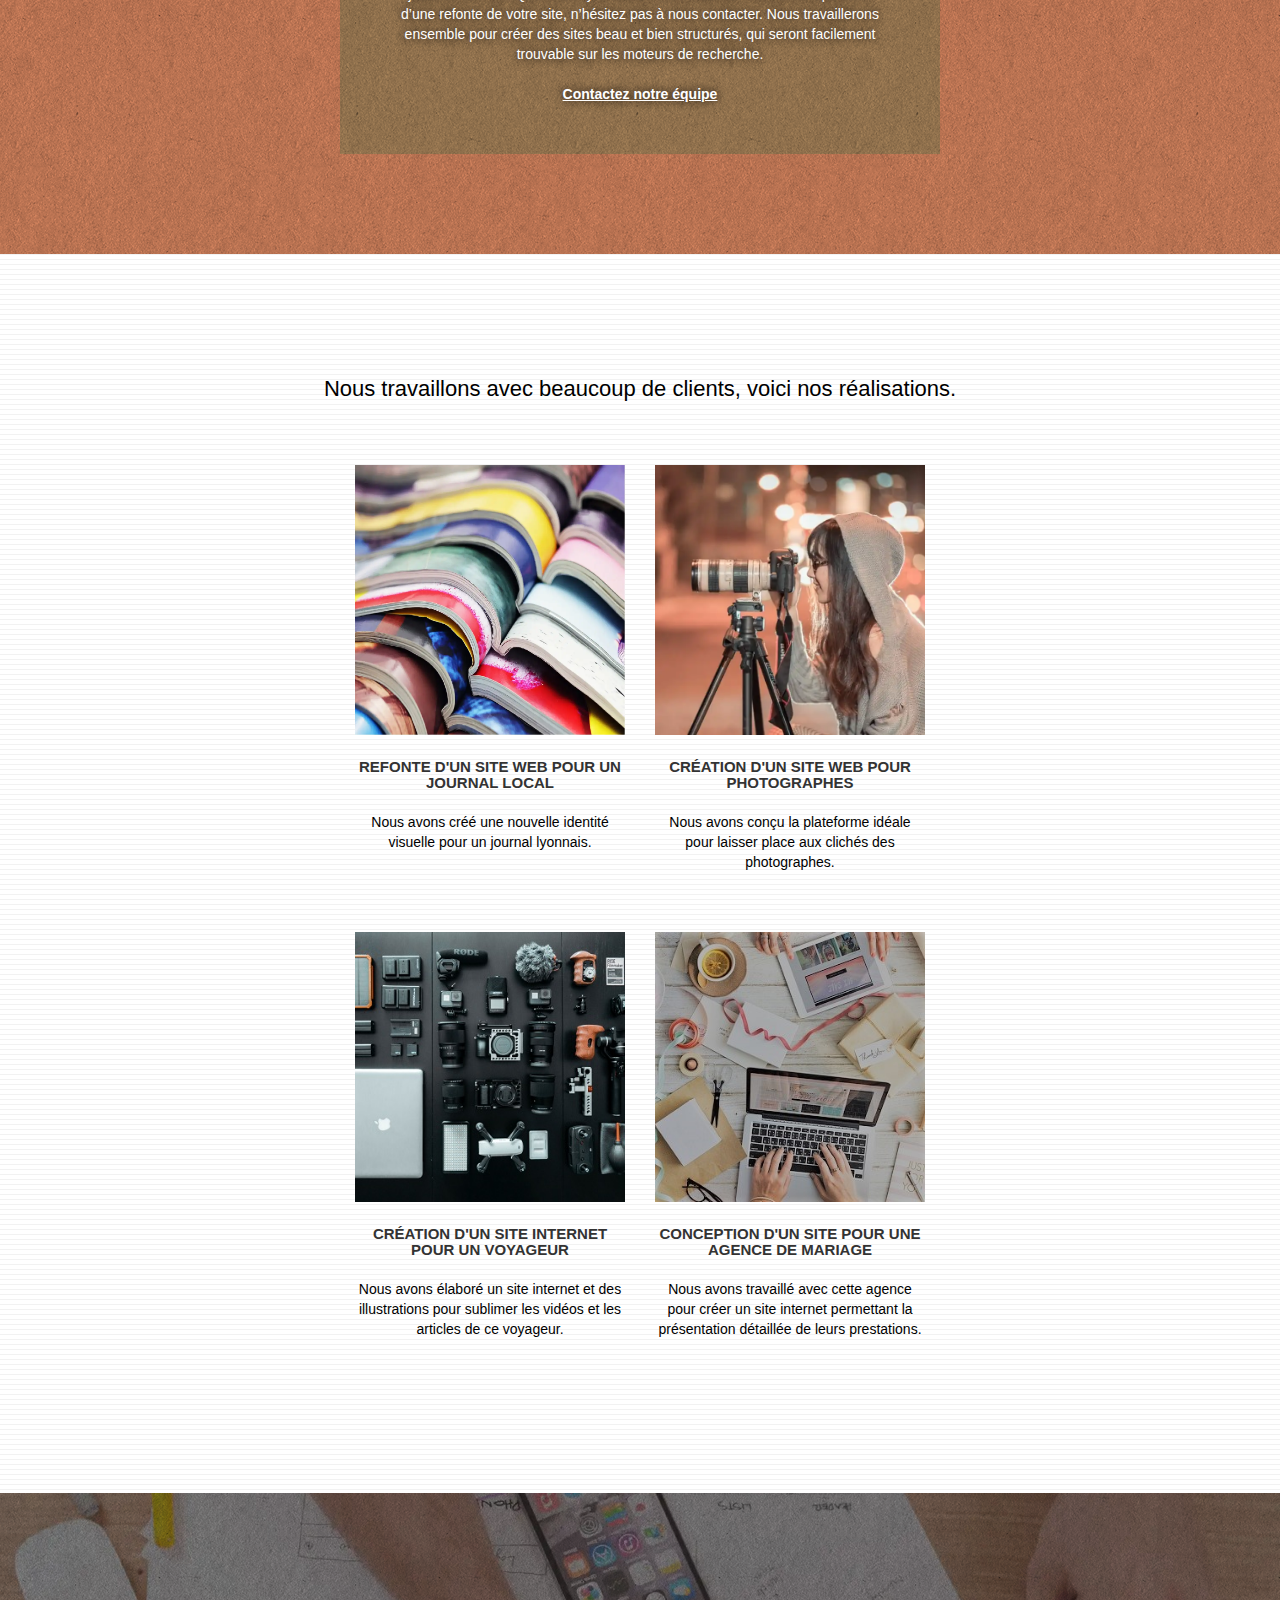
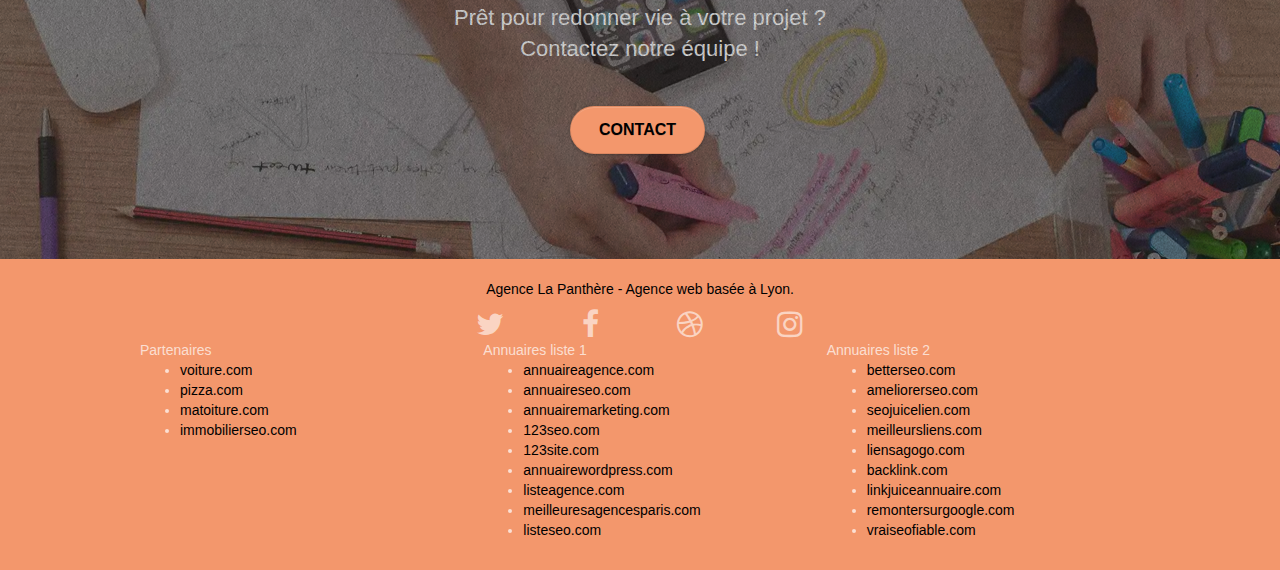
==== commit 4af05809: "suppression du texte dissimulé:   index.html" ====
--- a/index.html
+++ b/index.html
@@ -37,9 +37,9 @@
 
 		<nav class="navbar row">
 			<div class="navbar-header">
-				<div class="keywords" style="color:#cccccc;font-size:1px;">Agence web à paris, stratégie web, web design, illustrations, design de site web, site web, web, internet, site internet, site</div>
+				
 				<a class="navbar-brand" href="index.html"><img src="img/agence-la-panthere-monochrome.svg" alt="paris web design logo agence web meilleure agence" height="40" /></a>
-				<div class="keywords" style="color:#cccccc;font-size:1px;">Agence web à paris, stratégie web, web design, illustrations, design de site web, site web, web, internet, site internet, site</div>
+				
 				<button id="nav-toggle" type="button" class="ui-navbar-toggle navbar-toggle" data-toggle="collapse" data-target=".navbar-1">
 					<span class="sr-only">Toggle navigation</span><span class="icon-bar"></span><span class="icon-bar"></span><span class="icon-bar"></span>
 				</button>
@@ -249,7 +249,7 @@
 							<a class="social" href="index.html"><span class="fa fa-instagram icon-md"></span></a>
 						</div>
 					</div>
-					<div class="keywords" style="color:#F3976C;">Agence web à paris, stratégie web, web design, illustrations, design de site web, site web, web, internet, site internet, site</div>
+					
 				</div>
 				<div class="row">
 					<div class="col-sm-4">
--- a/style.css
+++ b/style.css
@@ -133,7 +133,7 @@
 .d-bloc h5 a,
 .d-bloc h6 a,
 .d-bloc p a {
-    color: rgba(255, 255, 255, .6);
+    color: rgba(255, 255, 255, .6)
 }
 
 .d-bloc .a-btn:hover,
@@ -651,7 +651,7 @@
 a {
     font-family: "helvetica";
     font-weight: 400;
-    color: #575757!important;
+    color: black!important;
 }
 
 .container {
@@ -776,16 +776,17 @@
 
 .tc-white {
     color: #F3976C!important;
+    text-shadow: 0 0 10px black;
 }
 
 .btn-atomic-tangerine {
     background: #F3976C;
-    color: #FFFFFF!important;
+    color: black!important;
 }
 
 .btn-atomic-tangerine:hover {
     background: #c27956!important;
-    color: #FFFFFF!important;
+    color: black!important;
 }
 
 .ltc-white {
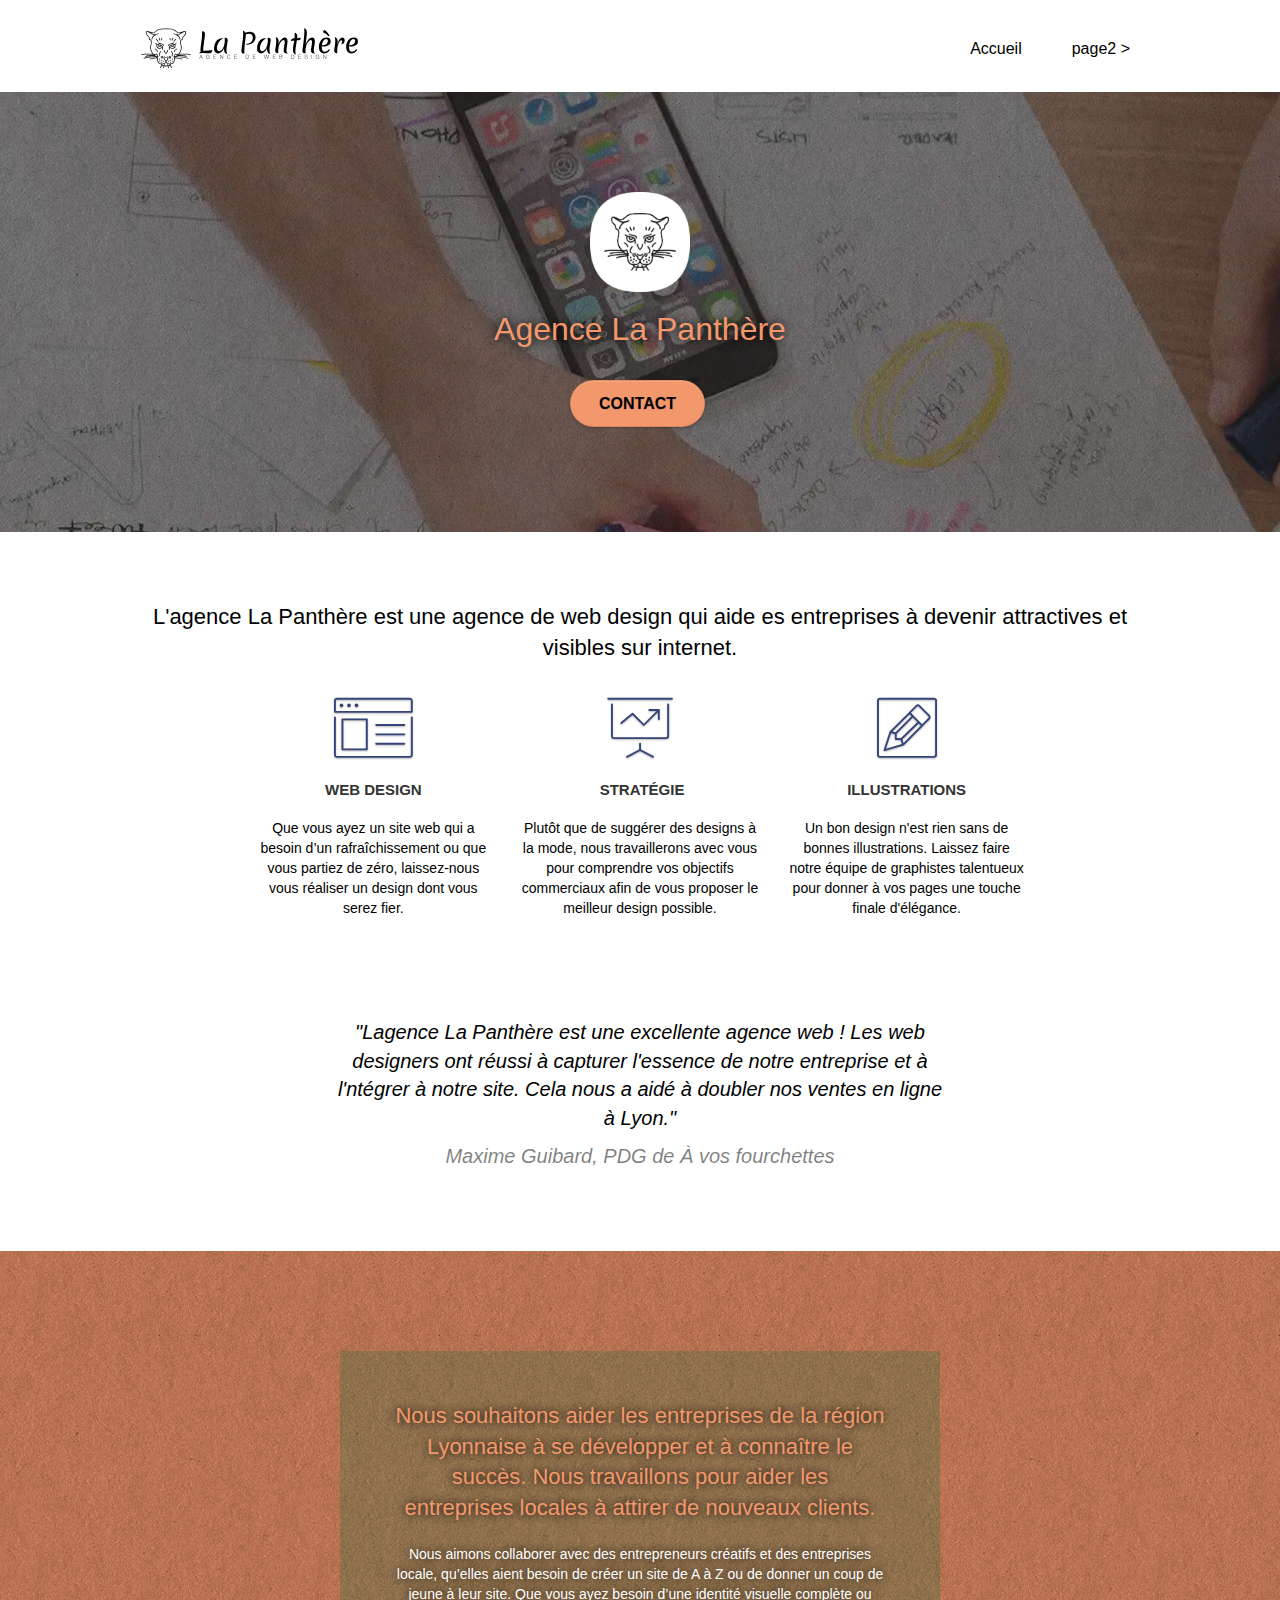
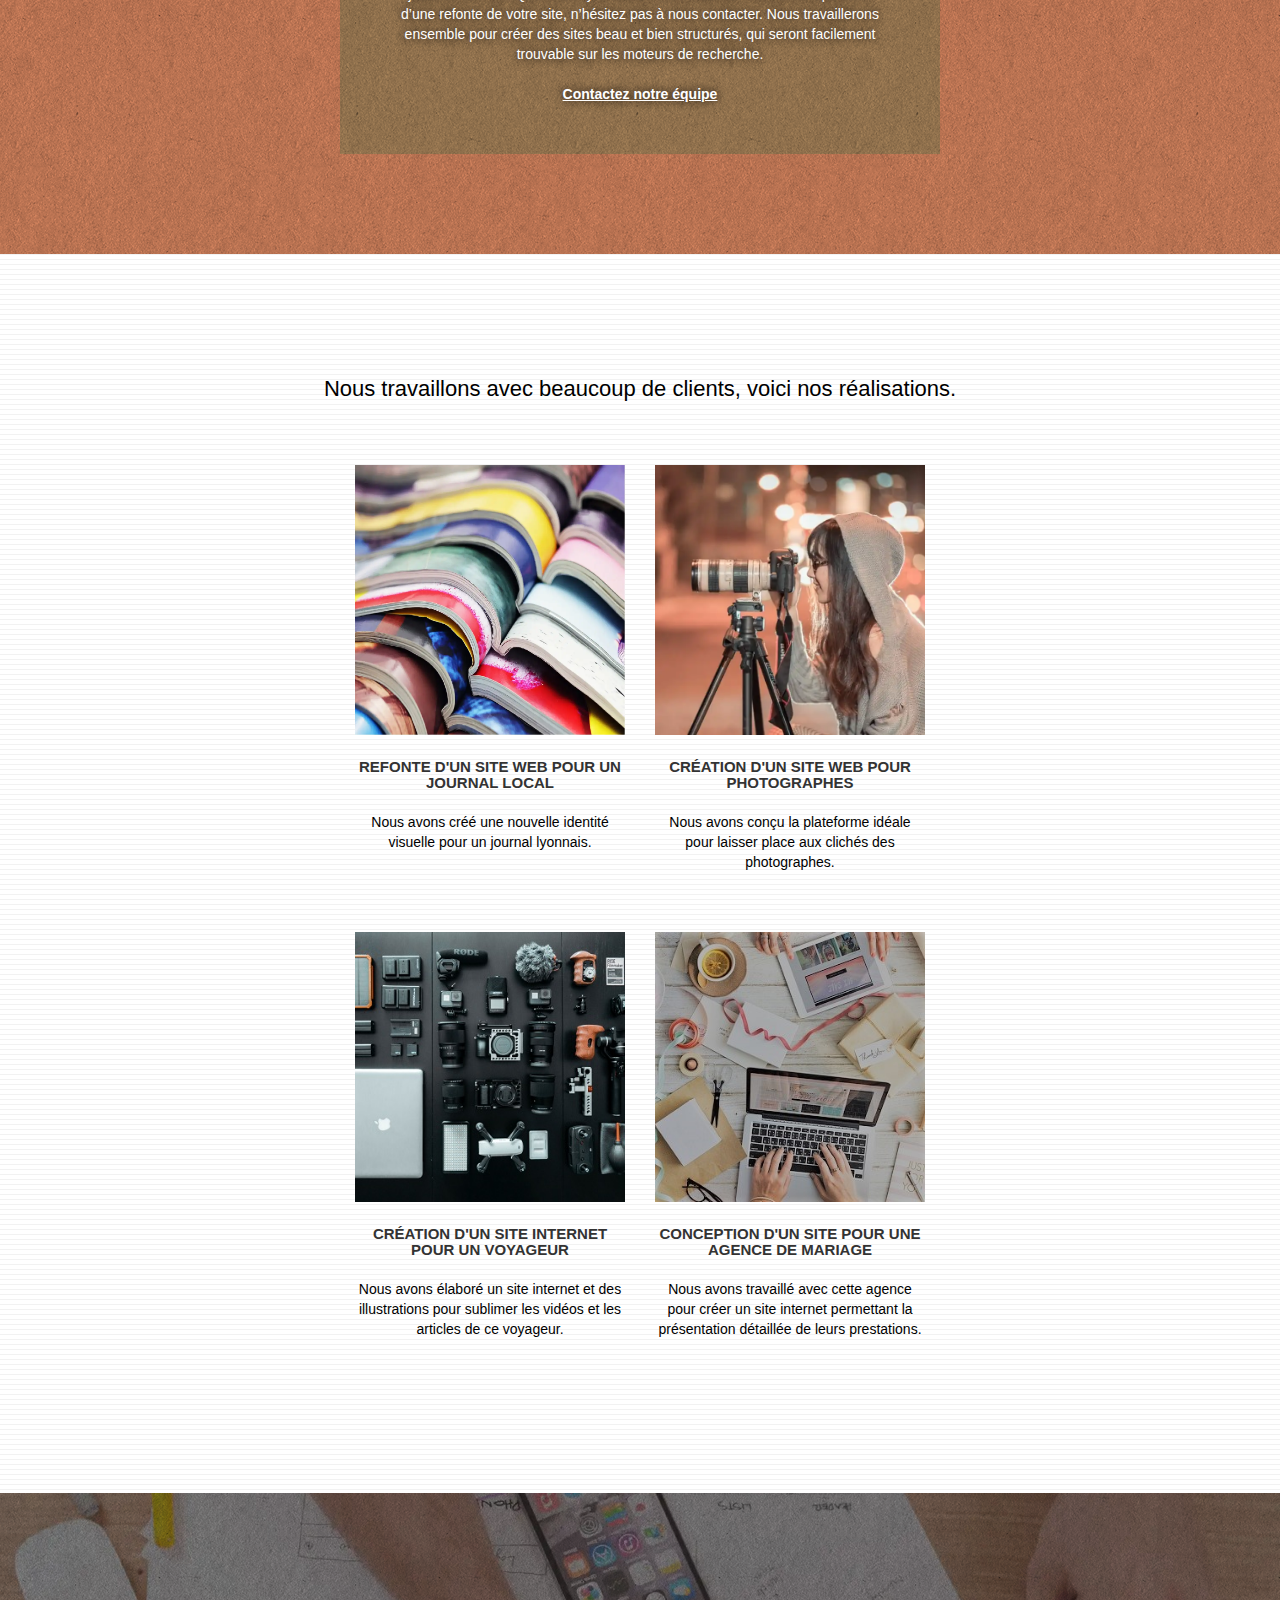
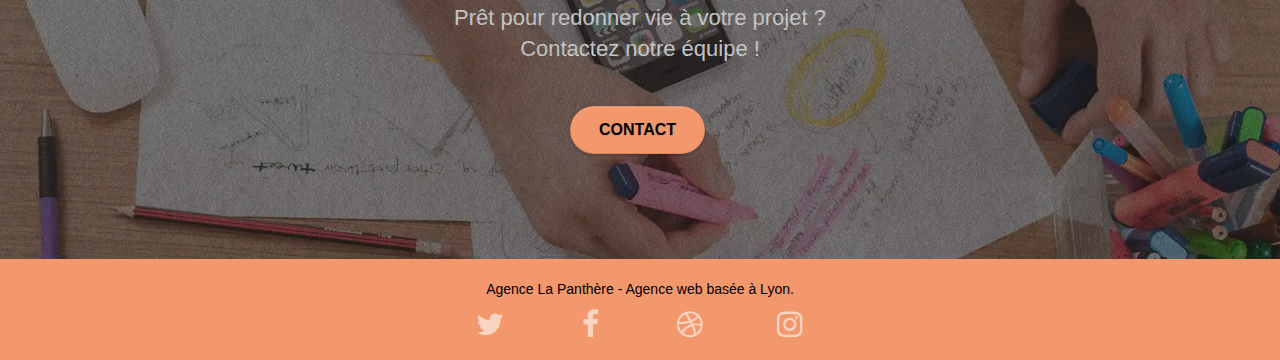
==== commit 464e5574: "suppression lien inutiles:   index.html 	changement du fichier bootstrap:   page2.html" ====
--- a/index.html
+++ b/index.html
@@ -142,7 +142,7 @@
 		<div class="row tight-width-whitespace black-background">
 			<div class="col-sm-12">
 				<h2 class="mg-md text-center tc-white">
-					Nous souhaitons aider les entreprises de la région Lyonnaise à se développer et à connaître le succès. Nous travaillons pour aider les entreprises locales à attirer de nouveaux clients .<br>
+					Nous souhaitons aider les entreprises de la région Lyonnaise à se développer et à connaître le succès. Nous travaillons pour aider les entreprises locales à attirer de nouveaux clients.<br>
 				</h2>
 				<p class="text-center white">
 					Nous aimons collaborer avec des entrepreneurs créatifs et des entreprises locale, qu’elles aient besoin de créer un site de A à Z ou de donner un coup de jeune à leur site. Que vous ayez besoin d’une identité visuelle complète ou d’une refonte de votre site, n’hésitez pas à nous contacter. Nous travaillerons ensemble pour créer des sites beau et bien structurés, qui seront facilement trouvable sur les moteurs de recherche. <br><br><a class="ltc-white bold-link" href="page2.html">Contactez notre équipe</a><br>
@@ -231,65 +231,25 @@
 				<div class="row row-no-gutters social">
 					<div class="col-sm-3">
 						<div class="text-center">
-							<a class="social" href="index.html"><span class="fa fa-twitter icon-md"></span></a>
-						</div>
-					</div>
-					<div class="col-sm-3">
-						<div class="text-center">
-							<a class="social" href="index.html"><span class="fa fa-facebook icon-md"></span></a>
-						</div>
-					</div>
-					<div class="col-sm-3">
-						<div class="text-center">
-							<a class="social" href="index.html"><span class="fa fa-dribbble icon-md"></span></a>
-						</div>
-					</div>
-					<div class="col-sm-3">
-						<div class="text-center">
-							<a class="social" href="index.html"><span class="fa fa-instagram icon-md"></span></a>
-						</div>
-					</div>
-					
-				</div>
-				<div class="row">
-					<div class="col-sm-4">
-						Partenaires
-							<ul>
-								<li><a href="voiture.com">voiture.com</a></li>
-								<li><a href="pizza.com">pizza.com</a></li>
-								<li><a href="matoiture.com">matoiture.com</a></li>
-								<li><a href="immobilierseo.com">immobilierseo.com</a></li>
-							</ul>		
-					</div>
-					<div class="col-sm-4">
-						Annuaires liste 1
-						<ul>
-							<li><a href="annuaireagence.com">annuaireagence.com</a></li>
-							<li><a href="annuaireseo.com">annuaireseo.com</a></li>
-							<li><a href="annuairemarketing.com">annuairemarketing.com</a></li>
-							<li><a href="123seoture.com">123seo.com</a></li>
-							<li><a href="123site.com">123site.com</a></li>
-							<li><a href="annuairewordpress.com">annuairewordpress.com</a></li>
-							<li><a href="listeagence.com">listeagence.com</a></li>
-							<li><a href="meilleuresagencesparis.com">meilleuresagencesparis.com</a></li>
-							<li><a href="listeseo.com">listeseo.com</a></li>
-						</ul>
-					</div>
-					<div class="col-sm-4">
-						Annuaires liste 2
-						<ul>
-							<li><a href="betterseo.com">betterseo.com</a></li>
-							<li><a href="ameliorerseo.com">ameliorerseo.com</a></li>
-							<li><a href="seojuicelien.com">seojuicelien.com</a></li>
-							<li><a href="meilleursliens.com">meilleursliens.com</a></li>
-							<li><a href="liensagogo.com">liensagogo.com</a></li>
-							<li><a href="backlink.com">backlink.com</a></li>
-							<li><a href="linkjuiceannuaire.com">linkjuiceannuaire.com</a></li>
-							<li><a href="remontersurgoogle.com">remontersurgoogle.com</a></li>
-							<li><a href="vraiseofiable.com">vraiseofiable.com</a></li>
-						</ul>
-					</div>
-				</div>
+							<a class="social" href="index.html" aria-label="logo twitter"><span  class="fa fa-twitter icon-md" ></span></a>
+						</div>
+					</div>
+					<div class="col-sm-3">
+						<div class="text-center">
+							<a class="social" href="index.html" aria-label="logo facebook"><span class="fa fa-facebook icon-md"></span></a>
+						</div>
+					</div>
+					<div class="col-sm-3">
+						<div class="text-center">
+							<a class="social" href="index.html" aria-label="logo dribbble"><span class="fa fa-dribbble icon-md"></span></a>
+						</div>
+					</div>
+					<div class="col-sm-3">
+						<div class="text-center">
+							<a class="social" href="index.html" aria-label="logo instagram"><span class="fa fa-instagram icon-md"></span></a>
+						</div>
+					</div>
+			
 			</div>
 		</div>
 	</div>
--- a/style.css
+++ b/style.css
@@ -1039,6 +1039,9 @@
     font-style: italic;
 }
 
+.row li{
+    padding: 5px;
+}
 @media (max-width: 400px) {
     .bloc {
         padding-left: 0;
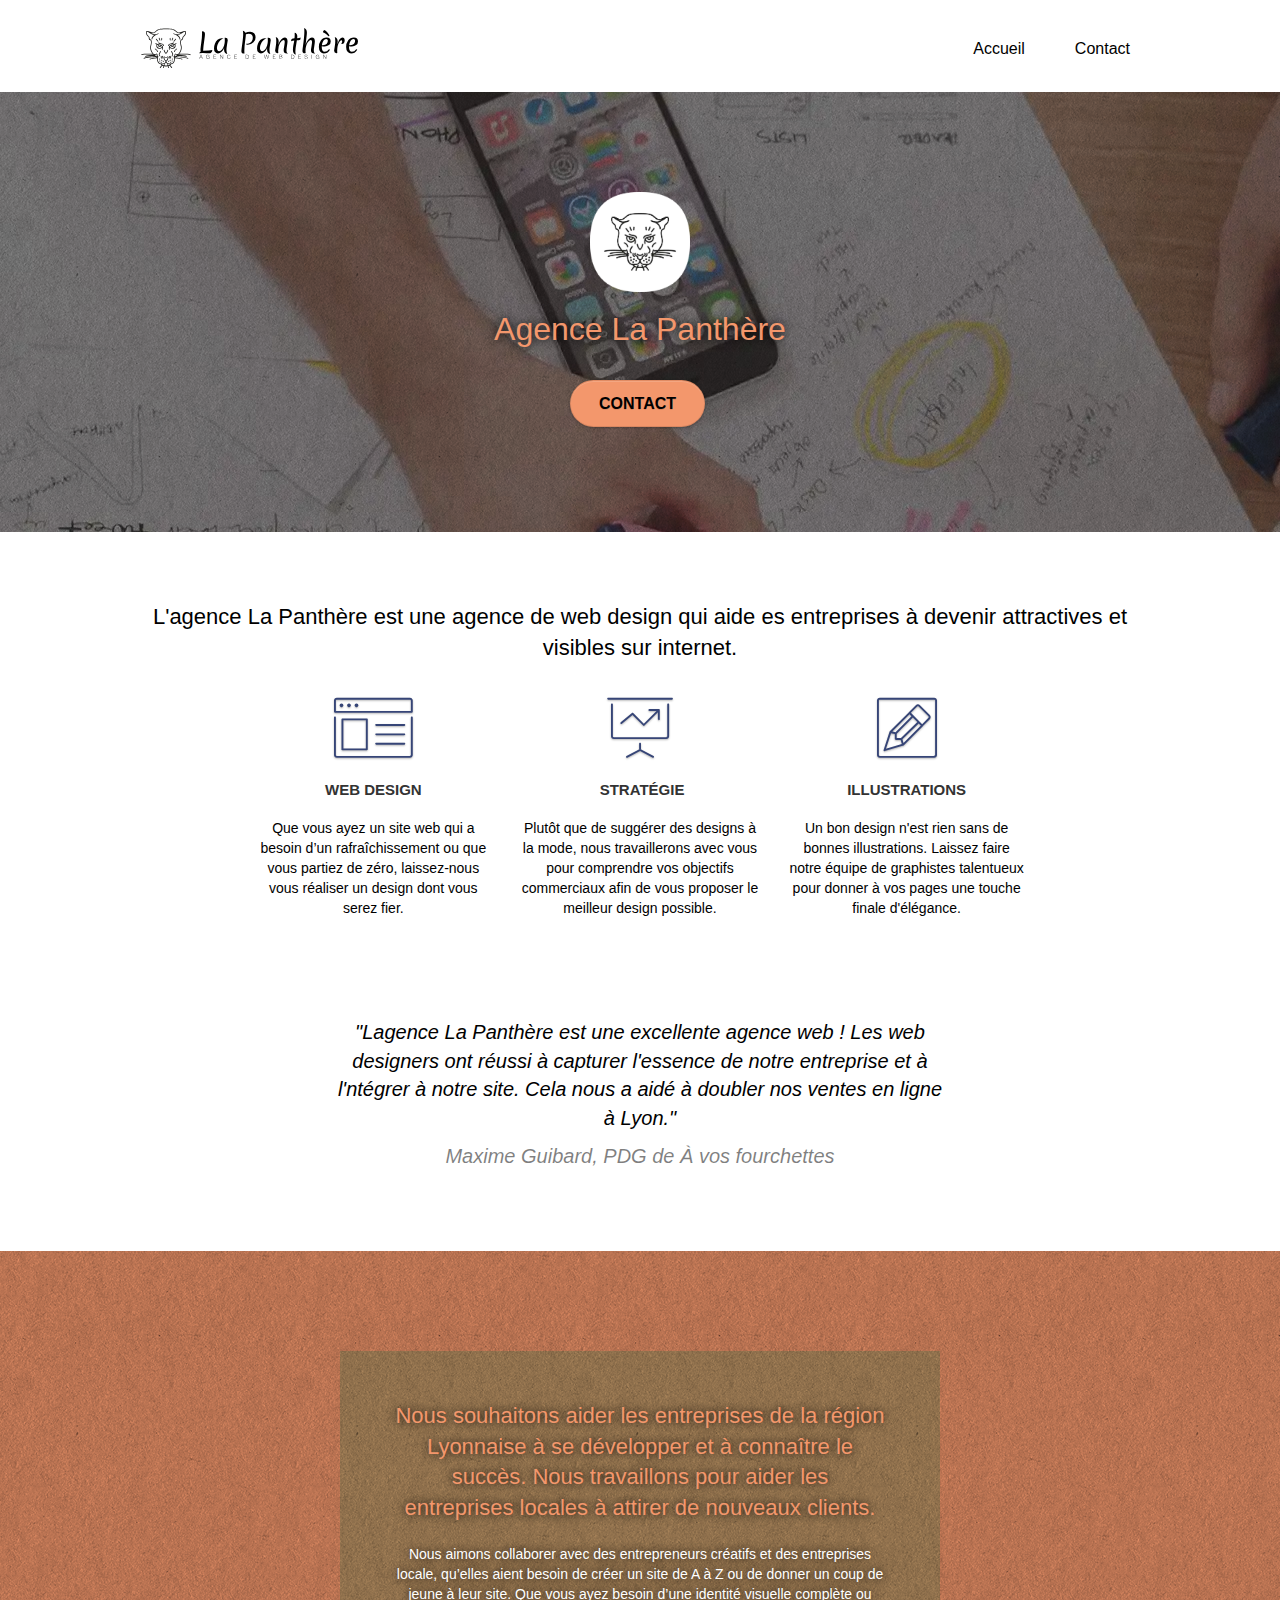
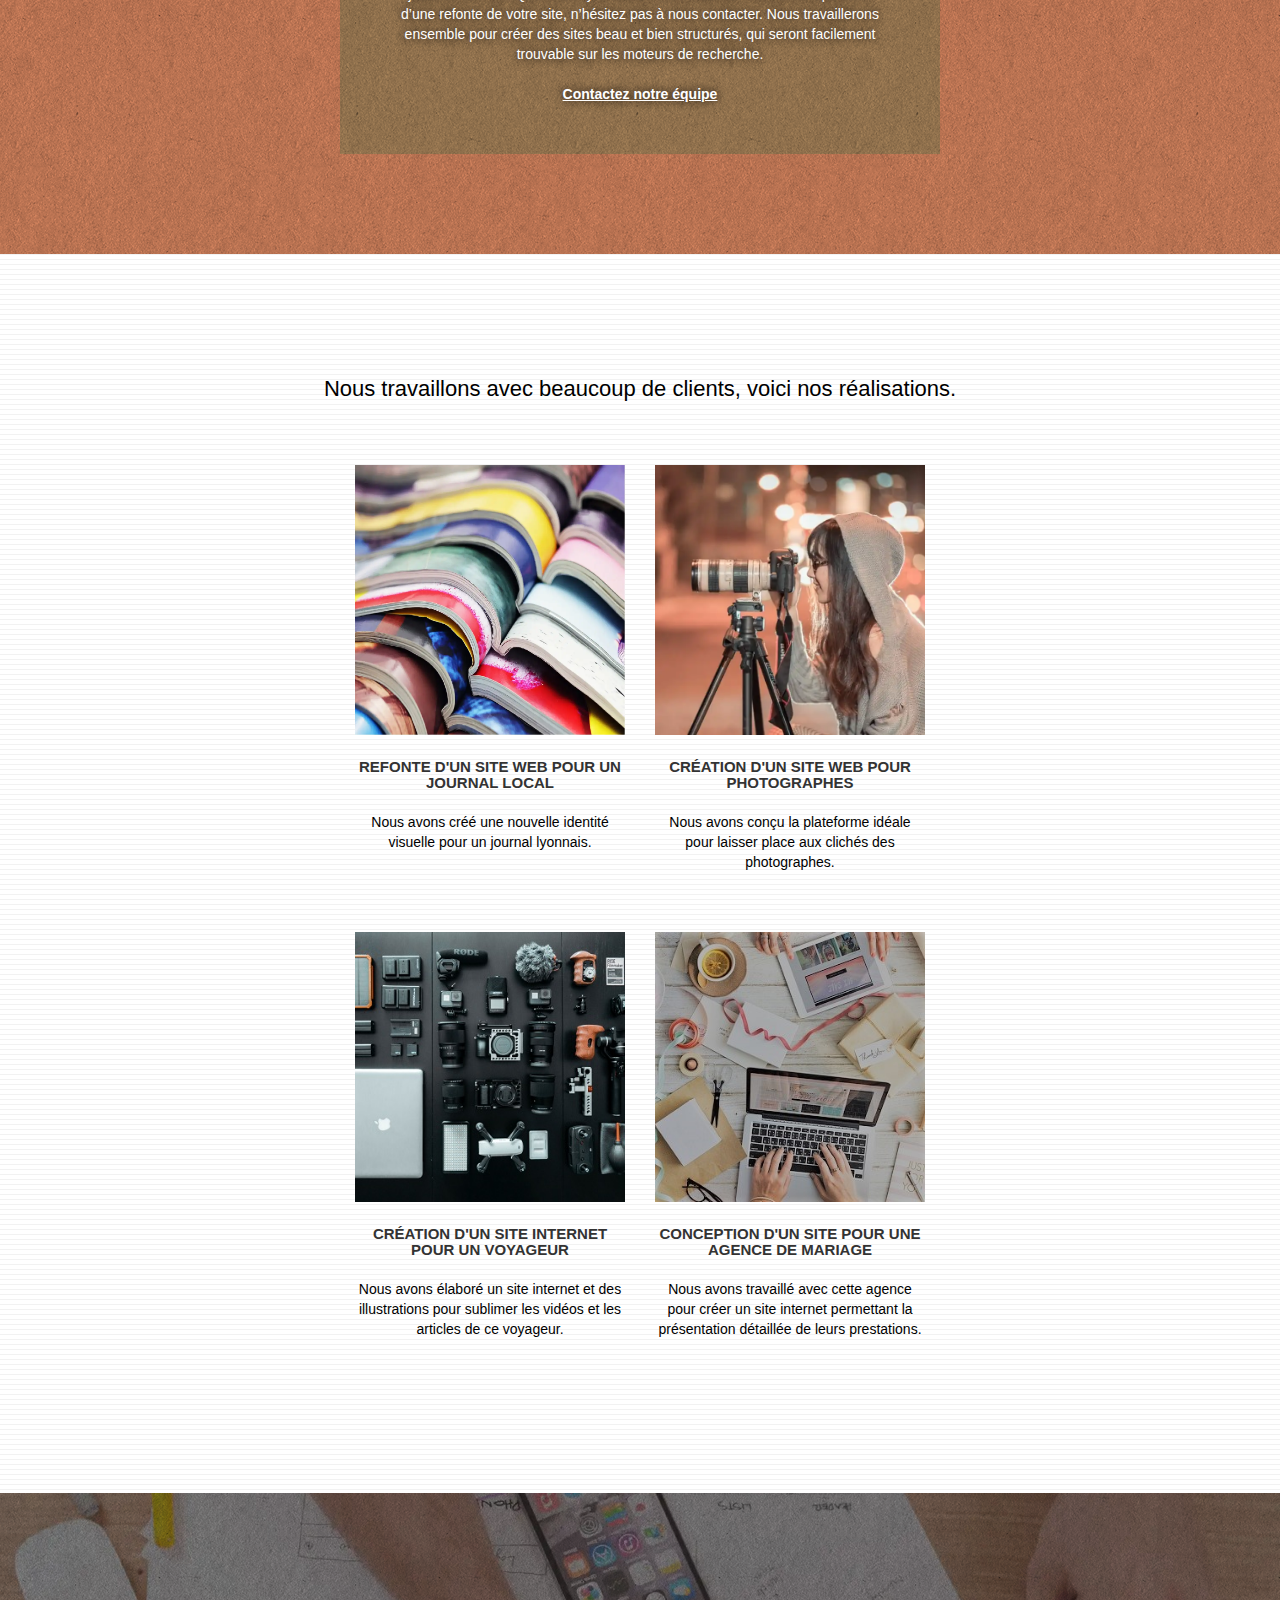
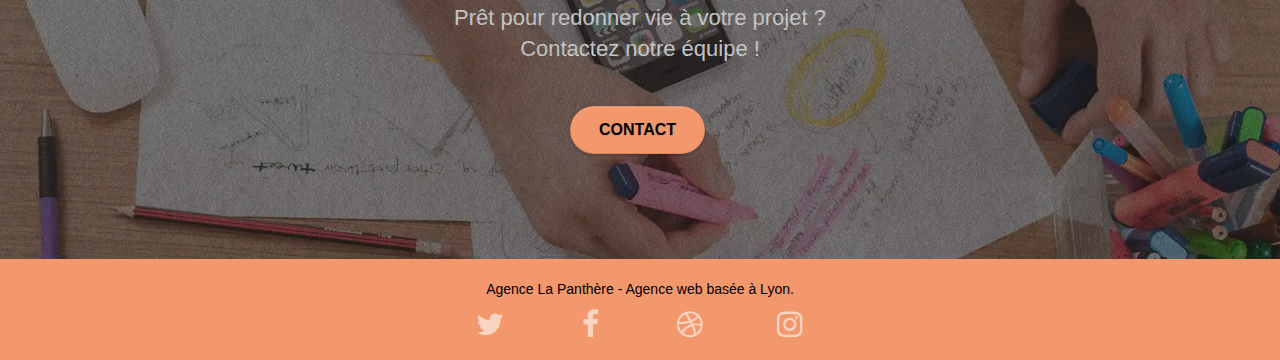
==== commit c997354b: "changement page2> pour "contact":   index.html" ====
--- a/index.html
+++ b/index.html
@@ -52,7 +52,7 @@
 					<li>
 					</li>
 					<li>
-						<a href="page2.html">page2 &gt;</a>
+						<a href="page2.html">Contact</a>
 					</li>
 				</ul>
 			</div>
@@ -231,22 +231,22 @@
 				<div class="row row-no-gutters social">
 					<div class="col-sm-3">
 						<div class="text-center">
-							<a class="social" href="index.html" aria-label="logo twitter"><span  class="fa fa-twitter icon-md" ></span></a>
-						</div>
-					</div>
-					<div class="col-sm-3">
-						<div class="text-center">
-							<a class="social" href="index.html" aria-label="logo facebook"><span class="fa fa-facebook icon-md"></span></a>
-						</div>
-					</div>
-					<div class="col-sm-3">
-						<div class="text-center">
-							<a class="social" href="index.html" aria-label="logo dribbble"><span class="fa fa-dribbble icon-md"></span></a>
-						</div>
-					</div>
-					<div class="col-sm-3">
-						<div class="text-center">
-							<a class="social" href="index.html" aria-label="logo instagram"><span class="fa fa-instagram icon-md"></span></a>
+							<a class="social" href="https://twitter.com/?lang=fr" aria-label="logo twitter"><span  class="fa fa-twitter icon-md" ></span></a>
+						</div>
+					</div>
+					<div class="col-sm-3">
+						<div class="text-center">
+							<a class="social" href="https://fr-fr.facebook.com/" aria-label="logo facebook"><span class="fa fa-facebook icon-md"></span></a>
+						</div>
+					</div>
+					<div class="col-sm-3">
+						<div class="text-center">
+							<a class="social" href="https://dribbble.com/" aria-label="logo dribbble"><span class="fa fa-dribbble icon-md"></span></a>
+						</div>
+					</div>
+					<div class="col-sm-3">
+						<div class="text-center">
+							<a class="social" href="https://www.instagram.com/?hl=fr" aria-label="logo instagram"><span class="fa fa-instagram icon-md"></span></a>
 						</div>
 					</div>
 			
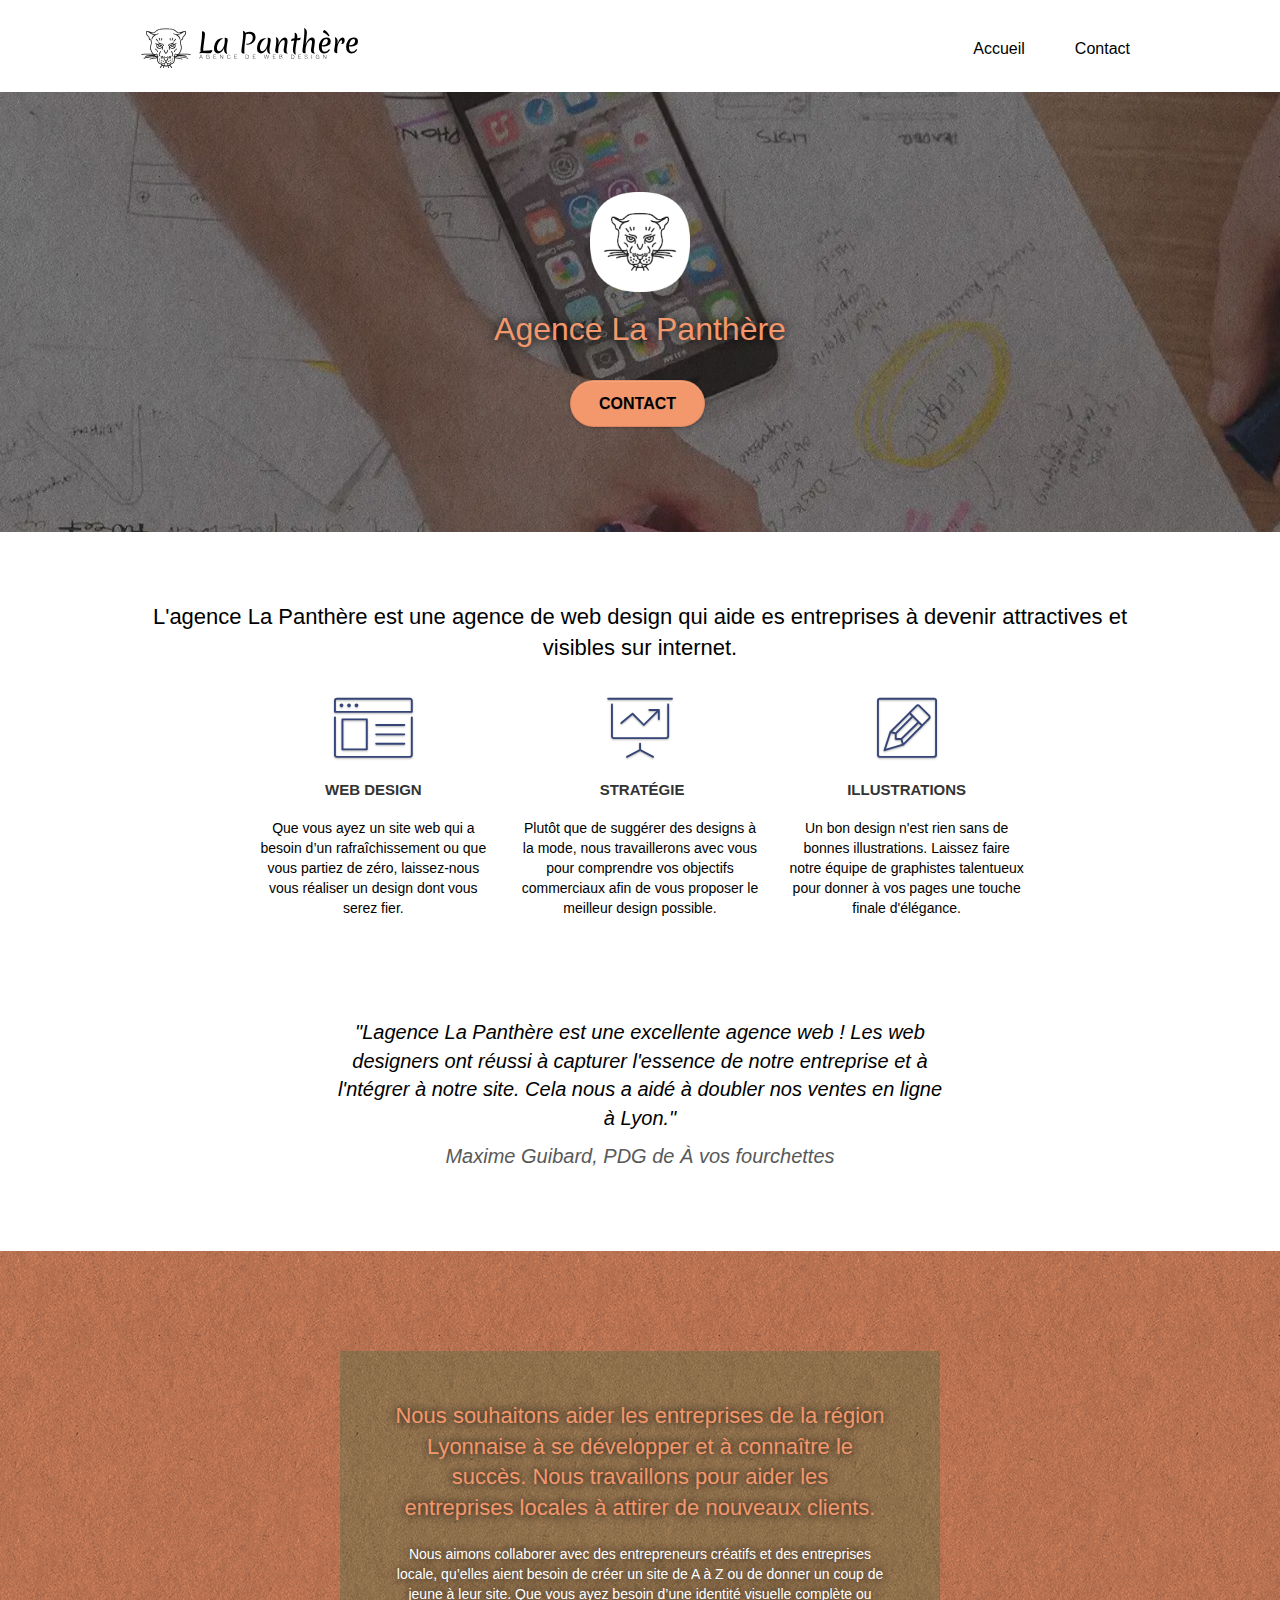
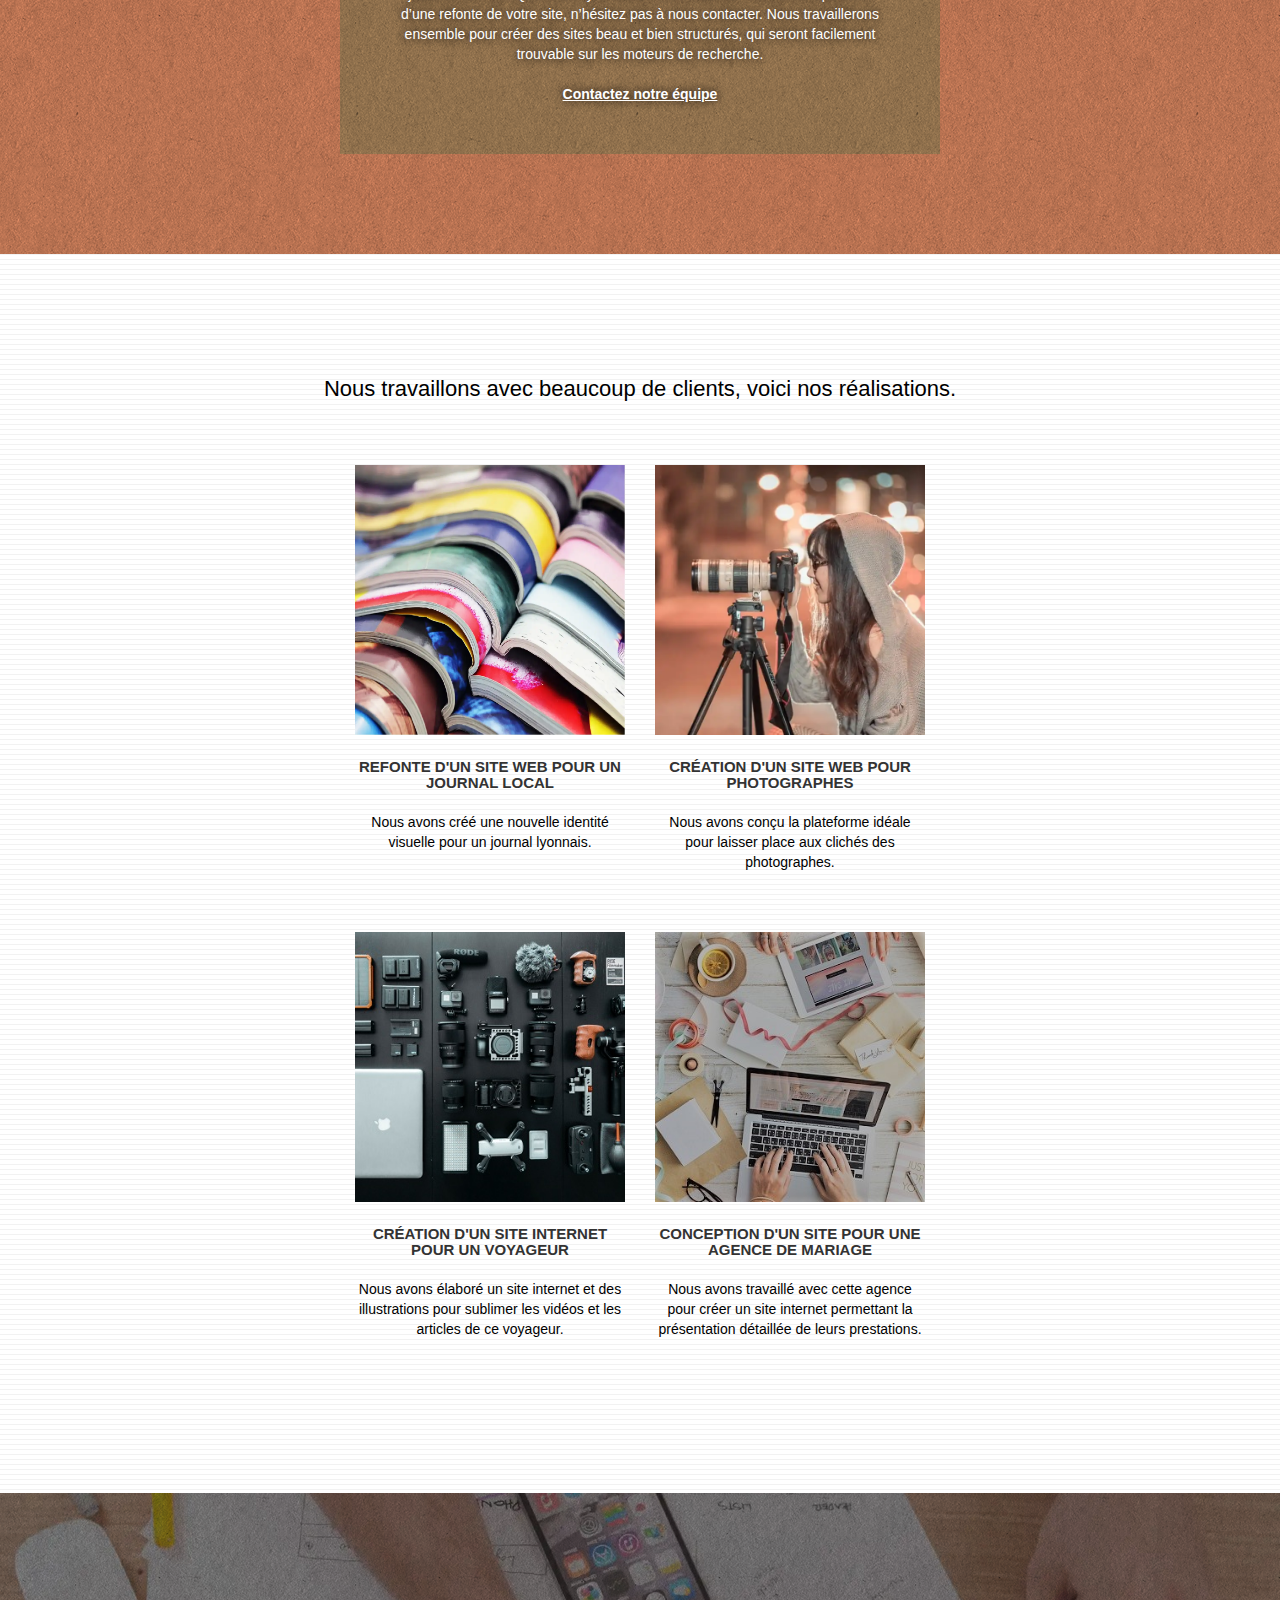
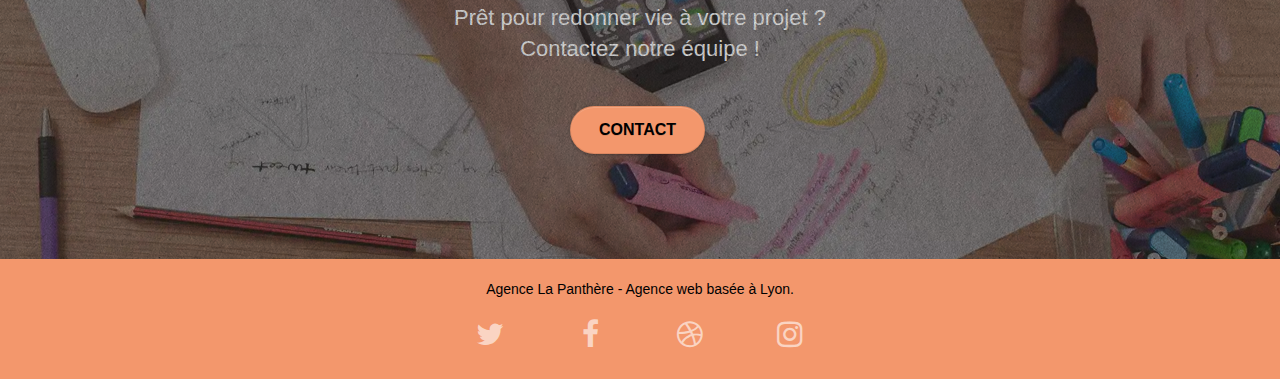
==== commit 8b07abbb: "new file:   Contact.html 	modified:   index.html" ====
--- a/index.html
+++ b/index.html
@@ -52,7 +52,7 @@
 					<li>
 					</li>
 					<li>
-						<a href="page2.html">Contact</a>
+						<a href="Contact.html">Contact</a>
 					</li>
 				</ul>
 			</div>
@@ -71,7 +71,7 @@
 					Agence La Panthère
 				</h1>
 				<div class="text-center">
-					<a href="page2.html" class="btn btn-lg btn-clean btn-rd cta-hero btn-atomic-tangerine" id="cta-hero">Contact</a>
+					<a href="Contact.html" class="btn btn-lg btn-clean btn-rd cta-hero btn-atomic-tangerine" id="cta-hero">Contact</a>
 				</div>
 			</div>
 		</div>
@@ -145,7 +145,7 @@
 					Nous souhaitons aider les entreprises de la région Lyonnaise à se développer et à connaître le succès. Nous travaillons pour aider les entreprises locales à attirer de nouveaux clients.<br>
 				</h2>
 				<p class="text-center white">
-					Nous aimons collaborer avec des entrepreneurs créatifs et des entreprises locale, qu’elles aient besoin de créer un site de A à Z ou de donner un coup de jeune à leur site. Que vous ayez besoin d’une identité visuelle complète ou d’une refonte de votre site, n’hésitez pas à nous contacter. Nous travaillerons ensemble pour créer des sites beau et bien structurés, qui seront facilement trouvable sur les moteurs de recherche. <br><br><a class="ltc-white bold-link" href="page2.html">Contactez notre équipe</a><br>
+					Nous aimons collaborer avec des entrepreneurs créatifs et des entreprises locale, qu’elles aient besoin de créer un site de A à Z ou de donner un coup de jeune à leur site. Que vous ayez besoin d’une identité visuelle complète ou d’une refonte de votre site, n’hésitez pas à nous contacter. Nous travaillerons ensemble pour créer des sites beau et bien structurés, qui seront facilement trouvable sur les moteurs de recherche. <br><br><a class="ltc-white bold-link" href="Contact.html">Contactez notre équipe</a><br>
 				</p>
 			</div>
 		</div>
@@ -213,7 +213,7 @@
 				Prêt pour redonner vie à votre projet ?<br>Contactez notre équipe !
 			</h2>
 			<div class="col-sm-12 text-center">
-				<a href="page2.html" class="btn btn-atomic-tangerine btn-clean btn-rd btn-lg cta-hero">Contact</a>
+				<a href="Contact.html" class="btn btn-atomic-tangerine btn-clean btn-rd btn-lg cta-hero">Contact</a>
 			</div>
 		</div>
 	</div>
--- a/style.css
+++ b/style.css
@@ -1037,10 +1037,29 @@
 .citation_auteur{
     font-size: 20px;
     font-style: italic;
-}
+    color: #595959;
+}
+
+span.fa.fa-twitter.icon-md{
+    padding: 10px;
+}
+span.fa.fa-facebook.icon-md{
+    padding: 10px;
+}
+span.fa.fa-dribbble.icon-md{
+    padding: 10px;
+}
+span.fa.fa-instagram.icon-md{
+    padding: 10px;
+}
+
 
 .row li{
     padding: 5px;
+}
+
+img.img-responsive.portfolio-thumb{
+    width: 100%;
 }
 @media (max-width: 400px) {
     .bloc {
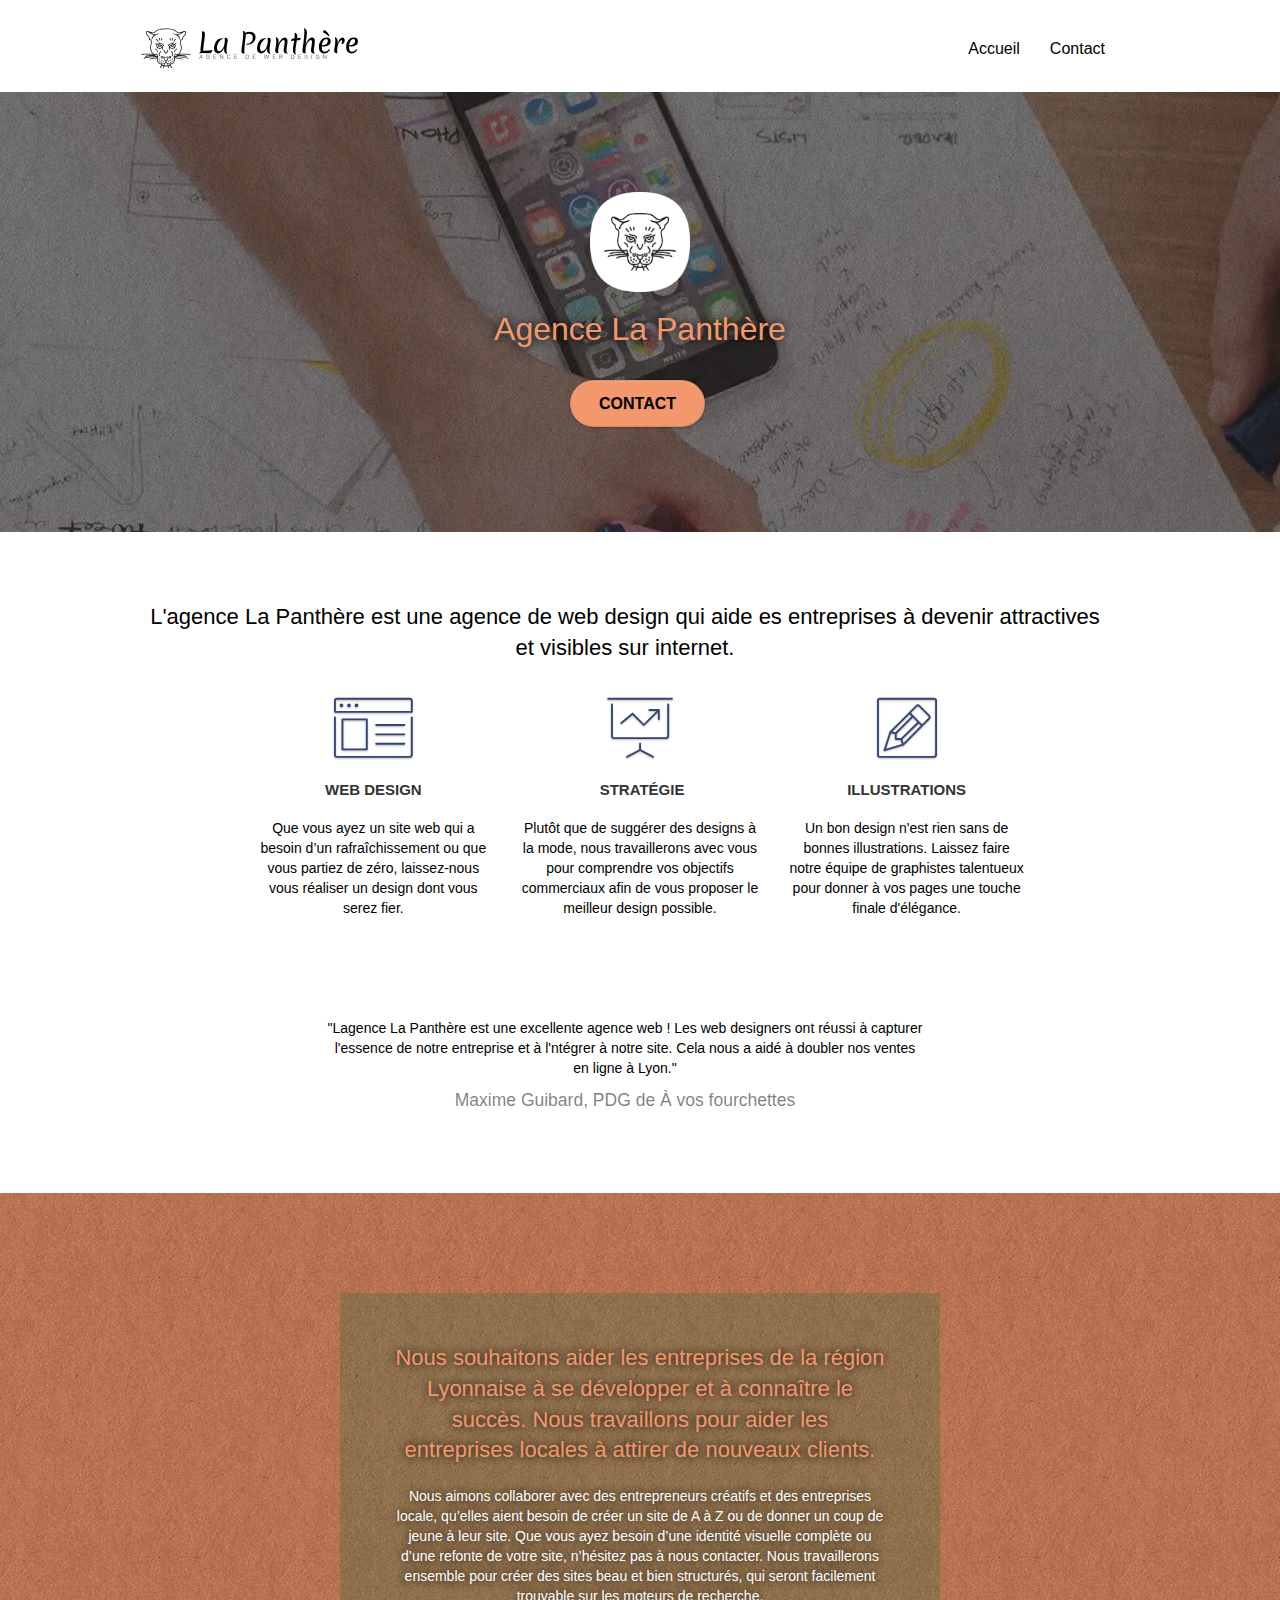
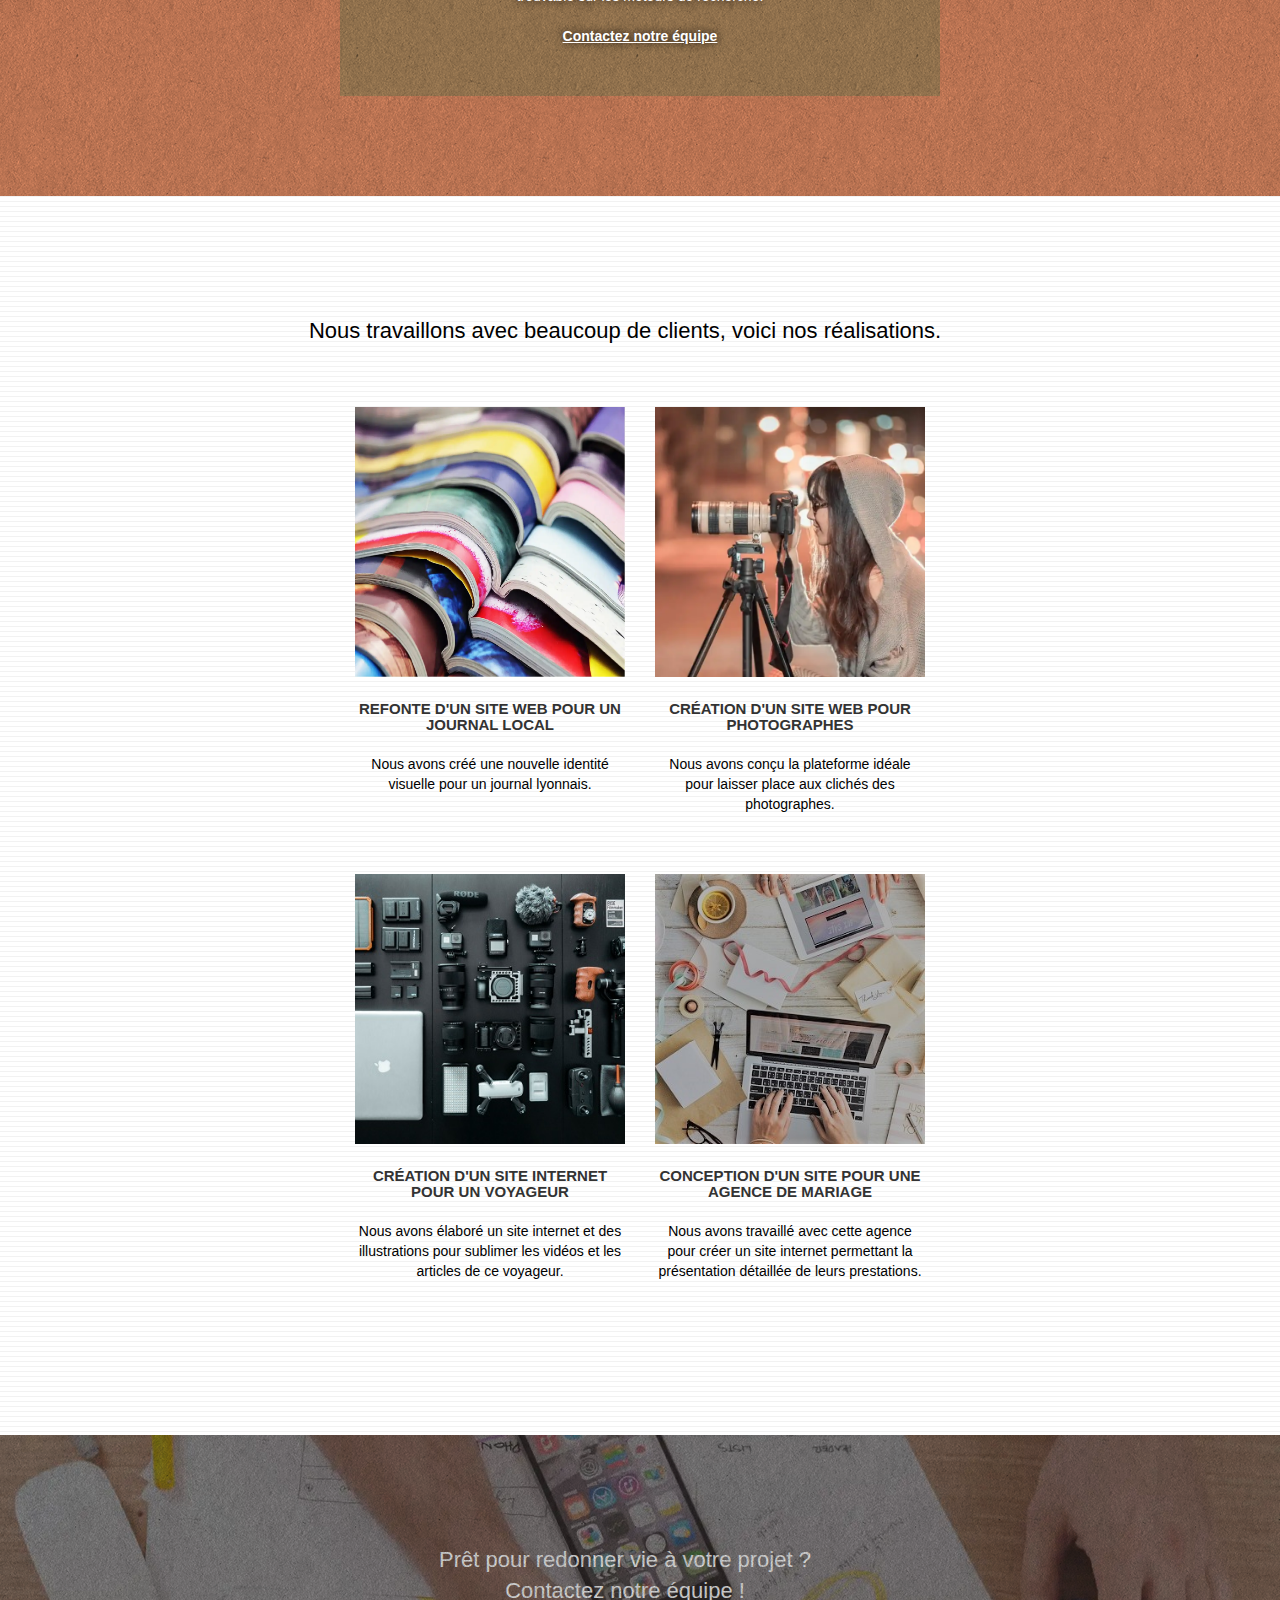
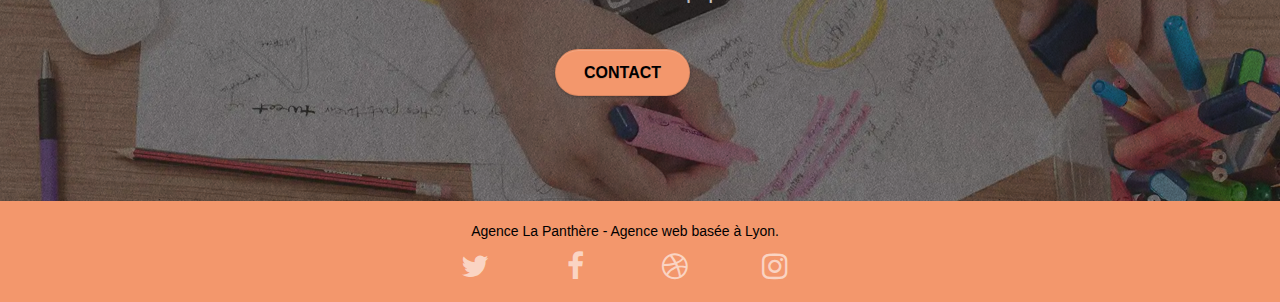
==== commit fd3920ef: "modified:   Contact.html 	modified:   css/bootstrap.css 	modified:   index.html" ====
--- a/index.html
+++ b/index.html
@@ -38,7 +38,7 @@
 		<nav class="navbar row">
 			<div class="navbar-header">
 				
-				<a class="navbar-brand" href="index.html"><img src="img/agence-la-panthere-monochrome.svg" alt="paris web design logo agence web meilleure agence" height="40" /></a>
+				<a class="navbar-brand" href="index.html"><img src="img/agence-la-panthere-monochrome.svg" alt="paris web design logo agence web meilleure agence" height="40" ></a>
 				
 				<button id="nav-toggle" type="button" class="ui-navbar-toggle navbar-toggle" data-toggle="collapse" data-target=".navbar-1">
 					<span class="sr-only">Toggle navigation</span><span class="icon-bar"></span><span class="icon-bar"></span><span class="icon-bar"></span>
@@ -59,6 +59,7 @@
 		</nav>
 	</div>
 </div>
+</div>
 <!-- bloc-0 END -->
 
 <!-- bloc-1-presentation -->
@@ -66,7 +67,7 @@
 	<div class="container bloc-lg">
 		<div class="row tight-width-whitespace">
 			<div class="col-sm-12">
-				<img src="img/logo.webp" class="center-block image-resize-mode" width="100" alt="Agence La Panthère, agence web paris, création logo paris" />
+				<img src="img/logo.webp" class="center-block image-resize-mode" width="100" alt="Agence La Panthère, agence web paris, création logo paris" >
 				<h1 class="text-center hero-bloc-text tc-white ">
 					Agence La Panthère
 				</h1>
@@ -163,7 +164,7 @@
 		</div>
 		<div class="row tight-width-whitespace portfolio-row">
 			<div class="col-sm-6">
-				<a href="#" data-lightbox="img/1.webp" data-gallery-id="gallery-1" data-caption="Refonte d'un site web pour un journal local" data-frame="snapshot-lb"><img src="img/1.webp" alt="paris web design logo agence web meilleure agence et refonte site web journal" class="img-responsive portfolio-thumb" /></a>
+				<a href="#" data-lightbox="img/1.webp" data-gallery-id="gallery-1" data-caption="Refonte d'un site web pour un journal local" data-frame="snapshot-lb"><img src="img/1.webp" alt="paris web design logo agence web meilleure agence et refonte site web journal" class="img-responsive portfolio-thumb" ></a>
 				<h3 class="mg-md text-center">
 					Refonte d'un site web pour un journal local
 				</h3>
@@ -172,7 +173,7 @@
 				</p>
 			</div>
 			<div class="col-sm-6">
-				<a href="#" data-lightbox="img/2.webp" data-gallery-id="gallery-1" data-caption="Création d'un site web pour photographes" data-frame="snapshot-lb"><img src="img/2.webp" class="img-responsive portfolio-thumb" alt="paris web design logo agence web meilleure agence, Création d'un site web pour photographes" /></a>
+				<a href="#" data-lightbox="img/2.webp" data-gallery-id="gallery-1" data-caption="Création d'un site web pour photographes" data-frame="snapshot-lb"><img src="img/2.webp" class="img-responsive portfolio-thumb" alt="paris web design logo agence web meilleure agence, Création d'un site web pour photographes" ></a>
 				<h3 class="mg-md text-center">
 					Création d'un site web pour photographes
 				</h3>
@@ -183,7 +184,7 @@
 		</div>
 		<div class="row tight-width-whitespace portfolio-row">
 			<div class="col-sm-6">
-				<a href="#" data-lightbox="img/3.webp" data-gallery-id="gallery-1" data-caption="Création d'un site internet pour un voyageur" data-frame="snapshot-lb"><img src="img/3.webp" class="img-responsive portfolio-thumb" alt="paris web design logo agence web meilleure agence, Création d'un site web pour voyageur"/></a>
+				<a href="#" data-lightbox="img/3.webp" data-gallery-id="gallery-1" data-caption="Création d'un site internet pour un voyageur" data-frame="snapshot-lb"><img src="img/3.webp" class="img-responsive portfolio-thumb" alt="paris web design logo agence web meilleure agence, Création d'un site web pour voyageur"></a>
 				<h3 class="mg-md text-center">
 					Création d'un site internet pour un voyageur
 				</h3>
@@ -192,7 +193,7 @@
 				</p>
 			</div>
 			<div class="col-sm-6">
-				<a href="#" data-lightbox="img/4.webp" data-gallery-id="gallery-1" data-caption="Conception d'un site pour une agence de mariage" data-frame="snapshot-lb"><img src="img/4.webp" class="img-responsive portfolio-thumb" alt="paris web design logo agence web meilleure agence, Création d'un site web pour agence de mariage" /></a>
+				<a href="#" data-lightbox="img/4.webp" data-gallery-id="gallery-1" data-caption="Conception d'un site pour une agence de mariage" data-frame="snapshot-lb"><img src="img/4.webp" class="img-responsive portfolio-thumb" alt="paris web design logo agence web meilleure agence, Création d'un site web pour agence de mariage" ></a>
 				<h3 class="mg-md text-center">
 					Conception d'un site pour une agence de mariage
 				</h3>
--- a/style.css
+++ b/style.css
@@ -847,19 +847,11 @@
     .nav-center.navbar .nav {
         max-width: 100%
     }
-}
-
-@media only screen and (min-device-width: 768px) and (max-device-width: 1024px) and (orientation: landscape) {
-    .b-parallax {
-        background-attachment: scroll;
-    }
-}
-
-@media only screen and (min-device-width: 1024px) and (max-device-width: 1366px) and (-webkit-min-device-pixel-ratio: 1.5) {
-    .b-parallax {
-        background-attachment: scroll;
-    }
-}
+}   ²
+
+
+
+
 
 @media (max-width: 991px) {
     .container {
@@ -873,22 +865,18 @@
         overflow-x: hidden;
         position: relative;
     }
-    .bloc {
-        padding-left: constant(safe-area-inset-left);
-        padding-right: constant(safe-area-inset-right);
-    }
+   
     .bloc-group,
     .bloc-group .bloc {
         display: block;
         width: 100%;
     }
+
     .bloc-fill-screen .fill-bloc-top-edge,
-    .bloc-fill-screen .fill-bloc-bottom-edge {
-        padding: 0 20px;
-        padding-left: constant(safe-area-inset-left);
-        padding-right: constant(safe-area-inset-right);
-    }
-}
+    .bloc-fill-screen .fill-bloc-bottom-edge{
+    padding: 0 20px;
+    
+    }
 
 @media (max-width: 767px) {
     .page-container {
@@ -1072,4 +1060,5 @@
     .bloc-mob-center-text {
         text-align: center;
     }
+}
 }